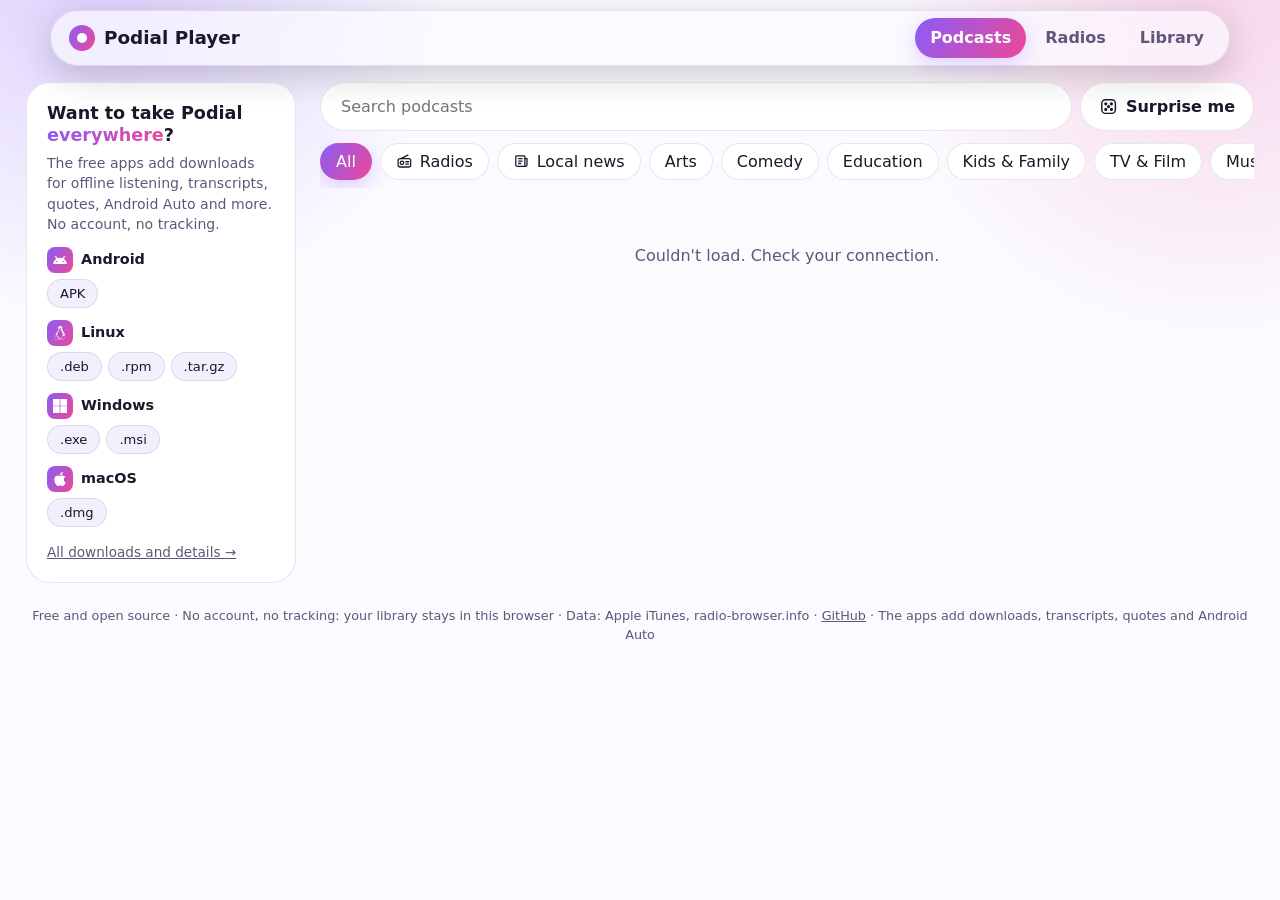
==== docs/app/index.html @ 869b9f43 "Nouvelle icône Podial (Android adaptative, Linux, Windows/macOS, site, F-Droid) Co-Authored-By: Clau" ====
<!doctype html>
<html lang="en">
<head>
<meta charset="utf-8">
<meta name="viewport" content="width=device-width, initial-scale=1">
<title>Podial Player Web</title>
<meta name="description" content="Podcasts and live radio in your browser. No account, no tracking: everything stays in your browser.">
<meta name="theme-color" content="#0b0914">
<link rel="icon" type="image/png" href="favicon.png">
<link rel="apple-touch-icon" href="apple-touch-icon.png">
<style>
:root {
  --bg: #0b0914; --bg2: #120f1f; --card: #191631; --card2: #221e3d; --text: #f4f2fb; --muted: #a9a4c4;
  --violet: #8b5cf6; --pink: #ec4899; --cyan: #22d3ee; --line: rgba(255,255,255,.1); --glow: rgba(139,92,246,.4);
  --grad: linear-gradient(120deg, var(--violet), var(--pink)); --ease: cubic-bezier(.2,.7,.2,1);
  color-scheme: dark;
}
@media (prefers-color-scheme: light) {
  :root { --bg: #fbfaff; --bg2: #f3f0fd; --card: #fff; --card2: #f3f0fd; --text: #1b1829; --muted: #5d5877; --line: rgba(20,10,60,.1); --glow: rgba(139,92,246,.25); color-scheme: light; }
}
* { box-sizing: border-box; }
body { margin: 0; background: var(--bg); color: var(--text); line-height: 1.45; padding-bottom: 110px; -webkit-font-smoothing: antialiased;
  font-family: system-ui, -apple-system, "Segoe UI", Roboto, Ubuntu, sans-serif; }
body::before { content: ""; position: fixed; inset: 0; z-index: -1; pointer-events: none;
  background: radial-gradient(520px circle at 8% -5%, rgba(139,92,246,.28), transparent 70%), radial-gradient(480px circle at 95% 0%, rgba(236,72,153,.2), transparent 70%); }
.i { width: 1.2em; height: 1.2em; flex: none; display: inline-block; vertical-align: -.2em; }
.cc { display: inline-grid; place-items: center; min-width: 28px; height: 19px; padding: 0 6px; border-radius: 6px; background: var(--grad); color: #fff; font-size: .66rem; font-weight: 800; letter-spacing: .04em; vertical-align: middle; margin-right: 6px; }
:focus-visible { outline: 2px solid var(--cyan); outline-offset: 2px; }
button, input, select { font: inherit; color: inherit; }
header { position: sticky; top: 10px; z-index: 10; margin: 10px auto 0; width: calc(100% - 24px); max-width: 1180px; border: 1px solid var(--line); border-radius: 99px;
  background: color-mix(in srgb, var(--bg) 66%, transparent); backdrop-filter: blur(16px) saturate(1.4); -webkit-backdrop-filter: blur(16px) saturate(1.4); box-shadow: 0 10px 36px rgba(0,0,0,.18); }
.bar { padding: 0 10px 0 18px; display: flex; align-items: center; gap: 14px; height: 54px; }
.logo { font-weight: 900; font-size: 1.15rem; text-decoration: none; display: flex; align-items: center; gap: 9px; color: inherit; }
.logo i { width: 26px; height: 26px; border-radius: 50%; background: var(--grad); display: inline-block; position: relative; animation: spin 9s linear infinite; }
@keyframes spin { to { transform: rotate(360deg); } }
@keyframes rise { from { opacity: 0; transform: translateY(14px); } }
.logo i::after { content: ""; position: absolute; inset: 8px; border-radius: 50%; background: var(--bg); }
.tabs { display: flex; gap: 4px; margin-left: auto; }
.tabs button { background: none; border: 0; padding: 8px 15px; border-radius: 99px; cursor: pointer; color: var(--muted); font-weight: 600; transition: background .2s, color .2s, box-shadow .2s; }
.tabs button:hover { color: var(--text); background: var(--card2); }
.tabs button[aria-selected="true"] { background: var(--grad); color: #fff; box-shadow: 0 6px 20px var(--glow); }
.layout { max-width: 1260px; margin: 0 auto; padding: 0 16px; display: grid; grid-template-columns: 270px minmax(0, 1fr); gap: 24px; align-items: start; }
main { min-width: 0; padding: 16px 0; }
aside { position: sticky; top: 84px; margin-top: 16px; background: var(--card); border: 1px solid var(--line); border-radius: 24px; padding: 20px; max-height: calc(100vh - 170px); overflow-y: auto; }
aside h3 { margin: 0 0 6px; font-size: 1.1rem; font-weight: 900; line-height: 1.25; }
aside h3 em { font-style: normal; background: var(--grad); -webkit-background-clip: text; background-clip: text; color: transparent; }
aside p { margin: 0 0 12px; color: var(--muted); font-size: .88rem; }
aside .plat { display: block; margin-top: 12px; }
aside .plat > b { display: flex; align-items: center; gap: 8px; font-size: .9rem; margin-bottom: 6px; }
aside .plat > b i { font-style: normal; width: 26px; height: 26px; border-radius: 8px; background: var(--grad); color: #fff; display: grid; place-items: center; }
aside .plat > b i .i { width: 14px; height: 14px; }
aside .dl { display: flex; gap: 6px; flex-wrap: wrap; }
aside .dl a { border: 1px solid var(--line); border-radius: 99px; padding: 4px 12px; font-size: .82rem; text-decoration: none; color: inherit; background: var(--card2); }
aside .dl a:hover { border-color: var(--violet); }
aside .all { display: block; margin-top: 16px; font-size: .85rem; color: var(--muted); }
#sideclose { display: none; float: right; }
#menubtn { white-space: nowrap; }
#menubtn { display: none; background: var(--card2); border: 1px solid var(--line); border-radius: 99px; padding: 6px 12px; cursor: pointer; font-weight: 600; font-size: .85rem; align-items: center; gap: 6px; }
@media (max-width: 900px) {
  .layout { display: block; }
  #menubtn { display: inline-flex; margin-left: auto; }
  #sideclose { display: inline-block; }
  .tabs { margin-left: 0; }
  aside { position: fixed; z-index: 40; left: 0; top: 0; bottom: 0; width: min(320px, 88vw); max-height: none; margin: 0; border-radius: 0 18px 18px 0; transform: translateX(-105%); transition: transform .2s; }
  body.menu aside { transform: none; box-shadow: 0 0 0 100vmax rgba(0,0,0,.5); }
}
.tools { display: flex; gap: 8px; flex-wrap: wrap; margin-bottom: 12px; }
.tools input[type=search] { flex: 1; min-width: 200px; padding: 12px 20px; border-radius: 99px; border: 1px solid var(--line); background: var(--card); transition: border-color .2s, box-shadow .2s; }
.tools input[type=search]:focus { outline: 0; border-color: var(--violet); box-shadow: 0 0 0 4px rgba(139,92,246,.2); }
.tools select { padding: 10px 14px; border-radius: 99px; border: 1px solid var(--line); background: var(--card); max-width: 220px; }
.chips { display: flex; gap: 8px; overflow-x: auto; padding-bottom: 8px; margin-bottom: 8px; }
.chip { flex: none; border: 1px solid var(--line); background: var(--card); border-radius: 99px; padding: 6px 15px; cursor: pointer; display: inline-flex; align-items: center; gap: 7px; transition: transform .2s var(--ease), border-color .2s, box-shadow .2s; }
.chip:hover { transform: translateY(-2px); border-color: rgba(139,92,246,.6); }
.chip .i { width: 1.05em; height: 1.05em; }
.chip[aria-pressed="true"] { background: var(--grad); border-color: transparent; color: #fff; box-shadow: 0 6px 18px var(--glow); }
h2 { margin: 18px 0 10px; font-size: 1.3rem; font-weight: 800; }
.grid { display: grid; grid-template-columns: repeat(auto-fill, minmax(150px, 1fr)); gap: 16px; }
.grid .card { animation: rise .5s var(--ease) both; }
.card { background: none; border: 0; padding: 0; text-align: left; cursor: pointer; border-radius: 18px; color: inherit; }
.card .cover { transition: transform .35s var(--ease), box-shadow .35s; box-shadow: 0 8px 22px rgba(0,0,0,.22); }
.card:hover .cover, .card:focus-visible .cover { transform: translateY(-5px) scale(1.02); box-shadow: 0 18px 40px rgba(0,0,0,.35), 0 0 0 2px var(--violet), 0 0 40px var(--glow); }
.cover { position: relative; aspect-ratio: 1; border-radius: 18px; overflow: hidden; display: grid; place-items: center;
  font-size: 2.4rem; font-weight: 900; color: #fff; }
.cover img { position: absolute; inset: 0; width: 100%; height: 100%; object-fit: cover; }
.cover.logo-box { background: #fff; }
.cover.logo-box img { object-fit: contain; padding: 12%; }
.card .n { margin-top: 6px; font-weight: 700; font-size: .92rem; display: -webkit-box; -webkit-line-clamp: 2; -webkit-box-orient: vertical; overflow: hidden; }
.card .a { color: var(--muted); font-size: .8rem; white-space: nowrap; overflow: hidden; text-overflow: ellipsis; }
.rank { position: absolute; left: 6px; top: 6px; background: var(--grad); border-radius: 99px; padding: 0 9px; font-size: .85rem; font-weight: 800; }
.live { position: absolute; right: 6px; top: 6px; background: #e5484d; border-radius: 99px; padding: 0 8px; font-size: .65rem; font-weight: 800; letter-spacing: .04em; }
.msg { text-align: center; color: var(--muted); padding: 48px 16px; }
.head { display: flex; gap: 18px; align-items: flex-start; margin-bottom: 14px; }
.head .cover { width: 130px; flex: none; }
.head h1 { margin: 0 0 4px; font-size: 1.5rem; font-weight: 900; }
.head p { margin: 0 0 10px; color: var(--muted); }
.btn { border: 1px solid var(--line); background: var(--card); border-radius: 99px; padding: 9px 18px; cursor: pointer; font-weight: 600; display: inline-flex; align-items: center; gap: 8px; transition: transform .2s var(--ease), box-shadow .2s; }
.btn:hover { transform: translateY(-2px); }
.btn.primary { background: var(--grad); border: 0; color: #fff; box-shadow: 0 8px 24px var(--glow); }
.back { margin-bottom: 8px; }
.ep { display: flex; gap: 12px; align-items: center; padding: 10px 6px; border-bottom: 1px solid var(--line); }
.ep .t { flex: 1; min-width: 0; }
.ep .t b { display: block; }
.ep .t small { color: var(--muted); }
.ep .go { flex: none; width: 40px; height: 40px; border-radius: 50%; border: 0; background: var(--grad); color: #fff; cursor: pointer; display: grid; place-items: center; transition: transform .2s var(--ease), box-shadow .2s; }
.ep .go:hover { transform: scale(1.1); box-shadow: 0 6px 18px var(--glow); }
.ep .go .i { width: 17px; height: 17px; }
.ep.done .t { opacity: .55; }
#player { position: fixed; left: 12px; right: 12px; bottom: 12px; z-index: 20; max-width: 1100px; margin: 0 auto; background: color-mix(in srgb, var(--bg2) 78%, transparent); border: 1px solid var(--line); border-radius: 22px;
  backdrop-filter: blur(18px) saturate(1.4); -webkit-backdrop-filter: blur(18px) saturate(1.4); box-shadow: 0 20px 60px rgba(0,0,0,.4), 0 0 60px var(--glow); padding: 10px 16px 10px; animation: rise .4s var(--ease); }
#player[hidden] { display: none; }
.pl { max-width: 1100px; margin: 0 auto; display: flex; align-items: center; gap: 12px; }
.pl .cover { width: 46px; flex: none; border-radius: 12px; font-size: 1.2rem; }
.pl .info { flex: 1; min-width: 0; }
.pl .info b { display: block; white-space: nowrap; overflow: hidden; text-overflow: ellipsis; }
.pl .info small { color: var(--muted); }
.pl button { background: none; border: 0; cursor: pointer; font-size: .85rem; font-weight: 700; padding: 8px; border-radius: 50%; min-width: 38px; display: inline-flex; align-items: center; justify-content: center; gap: 2px; transition: background .2s, transform .2s var(--ease); }
.pl button:hover { background: var(--card2); }
.pl button .i { width: 18px; height: 18px; }
.pl #pp { background: var(--grad); color: #fff; width: 46px; height: 46px; box-shadow: 0 8px 22px var(--glow); }
.pl #pp:hover { transform: scale(1.08); }
.pl #pp .i { width: 20px; height: 20px; }
.seek { max-width: 1100px; margin: 6px auto 0; display: flex; gap: 10px; align-items: center; font-size: .75rem; color: var(--muted); }
.seek input { flex: 1; accent-color: var(--violet); }
#toast { position: fixed; left: 50%; bottom: 130px; transform: translateX(-50%); background: var(--card2); border: 1px solid var(--line);
  padding: 10px 18px; border-radius: 14px; box-shadow: 0 14px 40px rgba(0,0,0,.35); z-index: 30; max-width: 90vw; }
#toast[hidden] { display: none; }
@media (prefers-reduced-motion: reduce) { *, *::before, *::after { animation-duration: .001ms !important; animation-iteration-count: 1 !important; transition-duration: .001ms !important; } }
@media (max-width: 560px) { #menubtn .lbl { display: none; } .logo span { display: none; } .tabs button { padding: 8px 11px; } .head .cover { width: 100px; } }
footer { text-align: center; color: var(--muted); font-size: .8rem; padding: 24px 16px; }
footer a { color: inherit; }
</style>
</head>
<body>
<svg width="0" height="0" style="position:absolute" aria-hidden="true"><defs><symbol id="i-mic" viewBox="0 0 24 24" fill="none" stroke="currentColor" stroke-width="1.8" stroke-linecap="round" stroke-linejoin="round"><rect x="9" y="3" width="6" height="11" rx="3"/><path d="M5 11a7 7 0 0 0 14 0M12 18v3M9 21h6"/></symbol><symbol id="i-radio" viewBox="0 0 24 24" fill="none" stroke="currentColor" stroke-width="1.8" stroke-linecap="round" stroke-linejoin="round"><rect x="3" y="8" width="18" height="12" rx="3"/><path d="M7 8l10-5"/><circle cx="8.5" cy="14" r="2.5"/><path d="M14 12.5h4M14 16h4"/></symbol><symbol id="i-tag" viewBox="0 0 24 24" fill="none" stroke="currentColor" stroke-width="1.8" stroke-linecap="round" stroke-linejoin="round"><path d="M3 4a1 1 0 0 1 1-1h7.2a1 1 0 0 1 .7.3l8.8 8.8a1 1 0 0 1 0 1.4l-6.6 6.6a1 1 0 0 1-1.4 0L3.3 11.9a1 1 0 0 1-.3-.7z"/><circle cx="7.5" cy="7.5" r="1.3"/></symbol><symbol id="i-download" viewBox="0 0 24 24" fill="none" stroke="currentColor" stroke-width="1.8" stroke-linecap="round" stroke-linejoin="round"><path d="M12 3v12M7 10.5l5 5 5-5M4 20h16"/></symbol><symbol id="i-sliders" viewBox="0 0 24 24" fill="none" stroke="currentColor" stroke-width="1.8" stroke-linecap="round" stroke-linejoin="round"><path d="M4 6h8M18 6h2M4 12h2M12 12h8M4 18h10M20 18h0"/><circle cx="15" cy="6" r="2.2"/><circle cx="9" cy="12" r="2.2"/><circle cx="17" cy="18" r="2.2"/></symbol><symbol id="i-moon" viewBox="0 0 24 24" fill="none" stroke="currentColor" stroke-width="1.8" stroke-linecap="round" stroke-linejoin="round"><path d="M20 14.5A8.5 8.5 0 1 1 9.5 4 6.5 6.5 0 0 0 20 14.5z"/></symbol><symbol id="i-sun" viewBox="0 0 24 24" fill="none" stroke="currentColor" stroke-width="1.8" stroke-linecap="round" stroke-linejoin="round"><circle cx="12" cy="12" r="4"/><path d="M12 2v2M12 20v2M4.9 4.9l1.4 1.4M17.7 17.7l1.4 1.4M2 12h2M20 12h2M4.9 19.1l1.4-1.4M17.7 6.3l1.4-1.4"/></symbol><symbol id="i-lock" viewBox="0 0 24 24" fill="none" stroke="currentColor" stroke-width="1.8" stroke-linecap="round" stroke-linejoin="round"><rect x="4" y="10" width="16" height="11" rx="2.5"/><path d="M8 10V7a4 4 0 0 1 8 0v3"/><circle cx="12" cy="15.5" r="1.3"/></symbol><symbol id="i-globe" viewBox="0 0 24 24" fill="none" stroke="currentColor" stroke-width="1.8" stroke-linecap="round" stroke-linejoin="round"><circle cx="12" cy="12" r="9"/><path d="M3 12h18M12 3c3.2 3 3.2 15 0 18M12 3c-3.2 3-3.2 15 0 18"/></symbol><symbol id="i-sparkles" viewBox="0 0 24 24" fill="none" stroke="currentColor" stroke-width="1.8" stroke-linecap="round" stroke-linejoin="round"><path d="M11 3l1.9 5.6L18.5 10.5 12.9 12.4 11 18l-1.9-5.6L3.5 10.5 9.1 8.6z"/><path d="M19 15l.7 2.1 2.1.7-2.1.7-.7 2.1-.7-2.1-2.1-.7 2.1-.7z"/></symbol><symbol id="i-car" viewBox="0 0 24 24" fill="none" stroke="currentColor" stroke-width="1.8" stroke-linecap="round" stroke-linejoin="round"><path d="M5 16l1.6-5.6A2 2 0 0 1 8.5 9h7a2 2 0 0 1 1.9 1.4L19 16"/><rect x="3" y="16" width="18" height="4.5" rx="1.8"/><circle cx="7.5" cy="18.3" r=".7"/><circle cx="16.5" cy="18.3" r=".7"/></symbol><symbol id="i-map" viewBox="0 0 24 24" fill="none" stroke="currentColor" stroke-width="1.8" stroke-linecap="round" stroke-linejoin="round"><path d="M9 4L3 6.2v14L9 18l6 2.2 6-2.2V4l-6 2.2z"/><path d="M9 4v14M15 6.2v14"/></symbol><symbol id="i-quote" viewBox="0 0 24 24" fill="none" stroke="currentColor" stroke-width="1.8" stroke-linecap="round" stroke-linejoin="round"><path d="M4 5h16a1 1 0 0 1 1 1v10a1 1 0 0 1-1 1H9l-5 4V6a1 1 0 0 1 1-1z"/><path d="M8 10h8M8 13h5"/></symbol><symbol id="i-phone" viewBox="0 0 24 24" fill="none" stroke="currentColor" stroke-width="1.8" stroke-linecap="round" stroke-linejoin="round"><rect x="6.5" y="2" width="11" height="20" rx="3"/><path d="M10.5 18.5h3"/></symbol><symbol id="i-bell" viewBox="0 0 24 24" fill="none" stroke="currentColor" stroke-width="1.8" stroke-linecap="round" stroke-linejoin="round"><path d="M6 16v-5a6 6 0 0 1 12 0v5l2 2H4z"/><path d="M10 21a2 2 0 0 0 4 0"/></symbol><symbol id="i-play" viewBox="0 0 24 24" fill="none" stroke="currentColor" stroke-width="1.8" stroke-linecap="round" stroke-linejoin="round"><path d="M7 4.6v14.8a1 1 0 0 0 1.5.9l12-7.4a1 1 0 0 0 0-1.8L8.5 3.7A1 1 0 0 0 7 4.6z"/></symbol><symbol id="i-coffee" viewBox="0 0 24 24" fill="none" stroke="currentColor" stroke-width="1.8" stroke-linecap="round" stroke-linejoin="round"><path d="M4 9h12v5.5A5.5 5.5 0 0 1 10.5 20h-1A5.5 5.5 0 0 1 4 14.5z"/><path d="M16 11h1.8a2.6 2.6 0 0 1 0 5.2H16M8 3v3M12 3v3"/></symbol><symbol id="i-record" viewBox="0 0 24 24" fill="none" stroke="currentColor" stroke-width="1.8" stroke-linecap="round" stroke-linejoin="round"><circle cx="12" cy="12" r="8.5"/><circle cx="12" cy="12" r="3.2" fill="currentColor"/></symbol><symbol id="i-search" viewBox="0 0 24 24" fill="none" stroke="currentColor" stroke-width="1.8" stroke-linecap="round" stroke-linejoin="round"><circle cx="11" cy="11" r="6.5"/><path d="M20 20l-4.2-4.2"/></symbol><symbol id="i-languages" viewBox="0 0 24 24" fill="none" stroke="currentColor" stroke-width="1.8" stroke-linecap="round" stroke-linejoin="round"><path d="M3.5 6h10M8.5 4v2M5.5 6c.6 3.2 2.8 5.8 6 7.5M12 6c-.7 3.4-3.4 6.4-7.6 8M14 20l4-10 4 10M15.4 16.6h5.2"/></symbol><symbol id="i-sync" viewBox="0 0 24 24" fill="none" stroke="currentColor" stroke-width="1.8" stroke-linecap="round" stroke-linejoin="round"><path d="M20 11a8 8 0 0 0-14.2-4M4 4v4h4M4 13a8 8 0 0 0 14.2 4M20 20v-4h-4"/></symbol><symbol id="i-calendar" viewBox="0 0 24 24" fill="none" stroke="currentColor" stroke-width="1.8" stroke-linecap="round" stroke-linejoin="round"><rect x="3" y="5" width="18" height="16" rx="3"/><path d="M3 10.5h18M8 3v4M16 3v4"/></symbol><symbol id="i-headphones" viewBox="0 0 24 24" fill="none" stroke="currentColor" stroke-width="1.8" stroke-linecap="round" stroke-linejoin="round"><path d="M4 15v-3a8 8 0 0 1 16 0v3"/><rect x="3" y="14" width="4.5" height="7" rx="2"/><rect x="16.5" y="14" width="4.5" height="7" rx="2"/></symbol><symbol id="i-arrow" viewBox="0 0 24 24" fill="none" stroke="currentColor" stroke-width="1.8" stroke-linecap="round" stroke-linejoin="round"><path d="M5 12h14M13 6l6 6-6 6"/></symbol><symbol id="i-check" viewBox="0 0 24 24" fill="none" stroke="currentColor" stroke-width="1.8" stroke-linecap="round" stroke-linejoin="round"><path d="M5 12.5l4.5 4.5L19 7.5"/></symbol><symbol id="i-newspaper" viewBox="0 0 24 24" fill="none" stroke="currentColor" stroke-width="1.8" stroke-linecap="round" stroke-linejoin="round"><path d="M5 4h11a1 1 0 0 1 1 1v14H6a2 2 0 0 1-2-2V5a1 1 0 0 1 1-1z"/><path d="M17 8h3v9a2 2 0 0 1-2 2M8 8h5M8 11.5h5M8 15h3"/></symbol><symbol id="i-antenna" viewBox="0 0 24 24" fill="none" stroke="currentColor" stroke-width="1.8" stroke-linecap="round" stroke-linejoin="round"><circle cx="12" cy="11" r="1.8"/><path d="M12 13v8M8.5 21h7M8 7a5.5 5.5 0 0 0 0 8M16 7a5.5 5.5 0 0 1 0 8M5.2 4.4a9.4 9.4 0 0 0 0 13.2M18.8 4.4a9.4 9.4 0 0 1 0 13.2"/></symbol><symbol id="i-link" viewBox="0 0 24 24" fill="none" stroke="currentColor" stroke-width="1.8" stroke-linecap="round" stroke-linejoin="round"><path d="M10 14a4 4 0 0 0 5.7 0l3-3a4 4 0 0 0-5.7-5.7l-1 1M14 10a4 4 0 0 0-5.7 0l-3 3a4 4 0 0 0 5.7 5.7l1-1"/></symbol><symbol id="i-dice" viewBox="0 0 24 24" fill="none" stroke="currentColor" stroke-width="1.8" stroke-linecap="round" stroke-linejoin="round"><rect x="3.5" y="3.5" width="17" height="17" rx="4.5"/><circle cx="8.5" cy="8.5" r="1.1" fill="currentColor"/><circle cx="15.5" cy="8.5" r="1.1" fill="currentColor"/><circle cx="12" cy="12" r="1.1" fill="currentColor"/><circle cx="8.5" cy="15.5" r="1.1" fill="currentColor"/><circle cx="15.5" cy="15.5" r="1.1" fill="currentColor"/></symbol><symbol id="i-pause" viewBox="0 0 24 24" fill="none" stroke="currentColor" stroke-width="1.8" stroke-linecap="round" stroke-linejoin="round"><rect x="6" y="4.5" width="4" height="15" rx="1.3" fill="currentColor"/><rect x="14" y="4.5" width="4" height="15" rx="1.3" fill="currentColor"/></symbol><symbol id="i-playf" viewBox="0 0 24 24" fill="none" stroke="currentColor" stroke-width="1.8" stroke-linecap="round" stroke-linejoin="round"><path fill="currentColor" d="M7 4.6v14.8a1 1 0 0 0 1.5.9l12-7.4a1 1 0 0 0 0-1.8L8.5 3.7A1 1 0 0 0 7 4.6z"/></symbol><symbol id="i-arrowleft" viewBox="0 0 24 24" fill="none" stroke="currentColor" stroke-width="1.8" stroke-linecap="round" stroke-linejoin="round"><path d="M19 12H5M11 6l-6 6 6 6"/></symbol><symbol id="i-star" viewBox="0 0 24 24" fill="none" stroke="currentColor" stroke-width="1.8" stroke-linecap="round" stroke-linejoin="round"><path d="M12 3.5l2.6 5.4 5.9.8-4.3 4.1 1 5.9L12 16.9 6.8 19.7l1-5.9L3.5 9.7l5.9-.8z"/></symbol><symbol id="i-starfill" viewBox="0 0 24 24" fill="none" stroke="currentColor" stroke-width="1.8" stroke-linecap="round" stroke-linejoin="round"><path fill="currentColor" d="M12 3.5l2.6 5.4 5.9.8-4.3 4.1 1 5.9L12 16.9 6.8 19.7l1-5.9L3.5 9.7l5.9-.8z"/></symbol><symbol id="i-undo" viewBox="0 0 24 24" fill="none" stroke="currentColor" stroke-width="1.8" stroke-linecap="round" stroke-linejoin="round"><path d="M4 4v5h5"/><path d="M4.6 9.2A8 8 0 1 1 4 14"/></symbol><symbol id="i-redo" viewBox="0 0 24 24" fill="none" stroke="currentColor" stroke-width="1.8" stroke-linecap="round" stroke-linejoin="round"><path d="M20 4v5h-5"/><path d="M19.4 9.2A8 8 0 1 0 20 14"/></symbol><symbol id="i-ext" viewBox="0 0 24 24" fill="none" stroke="currentColor" stroke-width="1.8" stroke-linecap="round" stroke-linejoin="round"><path d="M7 17L17 7M8.5 7H17v8.5"/></symbol><symbol id="i-github" viewBox="0 0 24 24"><path fill="currentColor" stroke="none" d="M12 .3a12 12 0 0 0-3.8 23.4c.6.1.8-.3.8-.6v-2c-3.3.7-4-1.6-4-1.6-.6-1.4-1.4-1.8-1.4-1.8-1-.7.1-.7.1-.7 1.2.1 1.8 1.2 1.8 1.2 1 1.8 2.8 1.3 3.5 1 .1-.8.4-1.3.7-1.6-2.7-.3-5.5-1.3-5.5-5.9 0-1.3.5-2.4 1.2-3.2-.1-.3-.5-1.5.1-3.2 0 0 1-.3 3.3 1.2a11.5 11.5 0 0 1 6 0C17.3 4.7 18.3 5 18.3 5c.7 1.7.3 2.9.1 3.2.8.8 1.2 1.9 1.2 3.2 0 4.6-2.8 5.6-5.5 5.9.4.4.8 1.1.8 2.2v3.3c0 .3.2.7.8.6A12 12 0 0 0 12 .3"/></symbol><symbol id="i-linux" viewBox="0 0 24 24"><path fill="currentColor" d="M12.504 0c-.155 0-.315.008-.48.021-4.226.333-3.105 4.807-3.17 6.298-.076 1.092-.3 1.953-1.05 3.02-.885 1.051-2.127 2.75-2.716 4.521-.278.832-.41 1.684-.287 2.489a.424.424 0 00-.11.135c-.26.268-.45.6-.663.839-.199.199-.485.267-.797.4-.313.136-.658.269-.864.68-.09.189-.136.394-.132.602 0 .199.027.4.055.536.058.399.116.728.04.97-.249.68-.28 1.145-.106 1.484.174.334.535.47.94.601.81.2 1.91.135 2.774.6.926.466 1.866.67 2.616.47.526-.116.97-.464 1.208-.946.587-.003 1.23-.269 2.26-.334.699-.058 1.574.267 2.577.2.025.134.063.198.114.333l.003.003c.391.778 1.113 1.132 1.884 1.071.771-.06 1.592-.536 2.257-1.306.631-.765 1.683-1.084 2.378-1.503.348-.199.629-.469.649-.853.023-.4-.2-.811-.714-1.376v-.097l-.003-.003c-.17-.2-.25-.535-.338-.926-.085-.401-.182-.786-.492-1.046h-.003c-.059-.054-.123-.067-.188-.135a.357.357 0 00-.19-.064c.431-1.278.264-2.55-.173-3.694-.533-1.41-1.465-2.638-2.175-3.483-.796-1.005-1.576-1.957-1.56-3.368.026-2.152.236-6.133-3.544-6.139zm.529 3.405h.013c.213 0 .396.062.584.198.19.135.33.332.438.533.105.259.158.459.166.724 0-.02.006-.04.006-.06v.105a.086.086 0 01-.004-.021l-.004-.024a1.807 1.807 0 01-.15.706.953.953 0 01-.213.335.71.71 0 00-.088-.042c-.104-.045-.198-.064-.284-.133a1.312 1.312 0 00-.22-.066c.05-.06.146-.133.183-.198.053-.128.082-.264.088-.402v-.02a1.21 1.21 0 00-.061-.4c-.045-.134-.101-.2-.183-.333-.084-.066-.167-.132-.267-.132h-.016c-.093 0-.176.03-.262.132a.8.8 0 00-.205.334 1.18 1.18 0 00-.09.4v.019c.002.089.008.179.02.267-.193-.067-.438-.135-.607-.202a1.635 1.635 0 01-.018-.2v-.02a1.772 1.772 0 01.15-.768c.082-.22.232-.406.43-.533a.985.985 0 01.594-.2zm-2.962.059h.036c.142 0 .27.048.399.135.146.129.264.288.344.465.09.199.14.4.153.667v.004c.007.134.006.2-.002.266v.08c-.03.007-.056.018-.083.024-.152.055-.274.135-.393.2.012-.09.013-.18.003-.267v-.015c-.012-.133-.04-.2-.082-.333a.613.613 0 00-.166-.267.248.248 0 00-.183-.064h-.021c-.071.006-.13.04-.186.132a.552.552 0 00-.12.27.944.944 0 00-.023.33v.015c.012.135.037.2.08.334.046.134.098.2.166.268.01.009.02.018.034.024-.07.057-.117.07-.176.136a.304.304 0 01-.131.068 2.62 2.62 0 01-.275-.402 1.772 1.772 0 01-.155-.667 1.759 1.759 0 01.08-.668 1.43 1.43 0 01.283-.535c.128-.133.26-.2.418-.2zm1.37 1.706c.332 0 .733.065 1.216.399.293.2.523.269 1.052.468h.003c.255.136.405.266.478.399v-.131a.571.571 0 01.016.47c-.123.31-.516.643-1.063.842v.002c-.268.135-.501.333-.775.465-.276.135-.588.292-1.012.267a1.139 1.139 0 01-.448-.067 3.566 3.566 0 01-.322-.198c-.195-.135-.363-.332-.612-.465v-.005h-.005c-.4-.246-.616-.512-.686-.71-.07-.268-.005-.47.193-.6.224-.135.38-.271.483-.336.104-.074.143-.102.176-.131h.002v-.003c.169-.202.436-.47.839-.601.139-.036.294-.065.466-.065zm2.8 2.142c.358 1.417 1.196 3.475 1.735 4.473.286.534.855 1.659 1.102 3.024.156-.005.33.018.513.064.646-1.671-.546-3.467-1.089-3.966-.22-.2-.232-.335-.123-.335.59.534 1.365 1.572 1.646 2.757.13.535.16 1.104.021 1.67.067.028.135.06.205.067 1.032.534 1.413.938 1.23 1.537v-.043c-.06-.003-.12 0-.18 0h-.016c.151-.467-.182-.825-1.065-1.224-.915-.4-1.646-.336-1.77.465-.008.043-.013.066-.018.135-.068.023-.139.053-.209.064-.43.268-.662.669-.793 1.187-.13.533-.17 1.156-.205 1.869v.003c-.02.334-.17.838-.319 1.35-1.5 1.072-3.58 1.538-5.348.334a2.645 2.645 0 00-.402-.533 1.45 1.45 0 00-.275-.333c.182 0 .338-.03.465-.067a.615.615 0 00.314-.334c.108-.267 0-.697-.345-1.163-.345-.467-.931-.995-1.788-1.521-.63-.4-.986-.87-1.15-1.396-.165-.534-.143-1.085-.015-1.645.245-1.07.873-2.11 1.274-2.763.107-.065.037.135-.408.974-.396.751-1.14 2.497-.122 3.854a8.123 8.123 0 01.647-2.876c.564-1.278 1.743-3.504 1.836-5.268.048.036.217.135.289.202.218.133.38.333.59.465.21.201.477.335.876.335.039.003.075.006.11.006.412 0 .73-.134.997-.268.29-.134.52-.334.74-.4h.005c.467-.135.835-.402 1.044-.7zm2.185 8.958c.037.6.343 1.245.882 1.377.588.134 1.434-.333 1.791-.765l.211-.01c.315-.007.577.01.847.268l.003.003c.208.199.305.53.391.876.085.4.154.78.409 1.066.486.527.645.906.636 1.14l.003-.007v.018l-.003-.012c-.015.262-.185.396-.498.595-.63.401-1.746.712-2.457 1.57-.618.737-1.37 1.14-2.036 1.191-.664.053-1.237-.2-1.574-.898l-.005-.003c-.21-.4-.12-1.025.056-1.69.176-.668.428-1.344.463-1.897.037-.714.076-1.335.195-1.814.12-.465.308-.797.641-.984l.045-.022zm-10.814.049h.01c.053 0 .105.005.157.014.376.055.706.333 1.023.752l.91 1.664.003.003c.243.533.754 1.064 1.189 1.637.434.598.77 1.131.729 1.57v.006c-.057.744-.48 1.148-1.125 1.294-.645.135-1.52.002-2.395-.464-.968-.536-2.118-.469-2.857-.602-.369-.066-.61-.2-.723-.4-.11-.2-.113-.602.123-1.23v-.004l.002-.003c.117-.334.03-.752-.027-1.118-.055-.401-.083-.71.043-.94.16-.334.396-.4.69-.533.294-.135.64-.202.915-.47h.002v-.002c.256-.268.445-.601.668-.838.19-.201.38-.336.663-.336zm7.159-9.074c-.435.201-.945.535-1.488.535-.542 0-.97-.267-1.28-.466-.154-.134-.28-.268-.373-.335-.164-.134-.144-.333-.074-.333.109.016.129.134.199.2.096.066.215.2.36.333.292.2.68.467 1.167.467.485 0 1.053-.267 1.398-.466.195-.135.445-.334.648-.467.156-.136.149-.267.279-.267.128.016.034.134-.147.332a8.097 8.097 0 01-.69.468zm-1.082-1.583V5.64c-.006-.02.013-.042.029-.05.074-.043.18-.027.26.004.063 0 .16.067.15.135-.006.049-.085.066-.135.066-.055 0-.092-.043-.141-.068-.052-.018-.146-.008-.163-.065zm-.551 0c-.02.058-.113.049-.166.066-.047.025-.086.068-.14.068-.05 0-.13-.02-.136-.068-.01-.066.088-.133.15-.133.08-.031.184-.047.259-.005.019.009.036.03.03.05v.02h.003z"/></symbol><symbol id="i-windows" viewBox="0 0 24 24"><path fill="currentColor" d="M0,0H11.377V11.372H0ZM12.623,0H24V11.372H12.623ZM0,12.623H11.377V24H0Zm12.623,0H24V24H12.623"/></symbol><symbol id="i-apple" viewBox="0 0 24 24"><path fill="currentColor" d="M12.152 6.896c-.948 0-2.415-1.078-3.96-1.04-2.04.027-3.91 1.183-4.961 3.014-2.117 3.675-.546 9.103 1.519 12.09 1.013 1.454 2.208 3.09 3.792 3.039 1.52-.065 2.09-.987 3.935-.987 1.831 0 2.35.987 3.96.948 1.637-.026 2.676-1.48 3.676-2.948 1.156-1.688 1.636-3.325 1.662-3.415-.039-.013-3.182-1.221-3.22-4.857-.026-3.04 2.48-4.494 2.597-4.559-1.429-2.09-3.623-2.324-4.39-2.376-2-.156-3.675 1.09-4.61 1.09zM15.53 3.83c.843-1.012 1.4-2.427 1.245-3.83-1.207.052-2.662.805-3.532 1.818-.78.896-1.454 2.338-1.273 3.714 1.338.104 2.715-.688 3.559-1.701"/></symbol><symbol id="i-android" viewBox="0 0 24 24"><path fill="currentColor" d="M18.4395 5.5586c-.675 1.1664-1.352 2.3318-2.0274 3.498-.0366-.0155-.0742-.0286-.1113-.043-1.8249-.6957-3.484-.8-4.42-.787-1.8551.0185-3.3544.4643-4.2597.8203-.084-.1494-1.7526-3.021-2.0215-3.4864a1.1451 1.1451 0 0 0-.1406-.1914c-.3312-.364-.9054-.4859-1.379-.203-.475.282-.7136.9361-.3886 1.5019 1.9466 3.3696-.0966-.2158 1.9473 3.3593.0172.031-.4946.2642-1.3926 1.0177C2.8987 12.176.452 14.772 0 18.9902h24c-.119-1.1108-.3686-2.099-.7461-3.0683-.7438-1.9118-1.8435-3.2928-2.7402-4.1836a12.1048 12.1048 0 0 0-2.1309-1.6875c.6594-1.122 1.312-2.2559 1.9649-3.3848.2077-.3615.1886-.7956-.0079-1.1191a1.1001 1.1001 0 0 0-.8515-.5332c-.5225-.0536-.9392.3128-1.0488.5449zm-.0391 8.461c.3944.5926.324 1.3306-.1563 1.6503-.4799.3197-1.188.0985-1.582-.4941-.3944-.5927-.324-1.3307.1563-1.6504.4727-.315 1.1812-.1086 1.582.4941zM7.207 13.5273c.4803.3197.5506 1.0577.1563 1.6504-.394.5926-1.1038.8138-1.584.4941-.48-.3197-.5503-1.0577-.1563-1.6504.4008-.6021 1.1087-.8106 1.584-.4941z"/></symbol></defs></svg>
<header><div class="bar">
  <a class="logo" href="../"><i></i><span>Podial Player</span></a>
  <div class="tabs" role="tablist" id="tabs"></div>
  <button id="menubtn" type="button" aria-controls="side"></button>
</div></header>
<div class="layout">
<aside id="side" aria-label="Download"></aside>
<main id="view"></main>
</div>
<footer id="foot"></footer>
<div id="player" hidden>
  <div class="pl">
    <div class="cover" id="pcover"></div>
    <div class="info"><b id="ptitle"></b><small id="psub"></small></div>
    <button id="back" aria-label="-15s"><svg class="i" aria-hidden="true"><use href="#i-undo"/></svg>15</button>
    <button id="pp" aria-label="Play/Pause"><svg class="i" aria-hidden="true"><use href="#i-playf"/></svg></button>
    <button id="fwd" aria-label="+30s">30<svg class="i" aria-hidden="true"><use href="#i-redo"/></svg></button>
    <button id="speed" aria-label="Speed">1×</button>
  </div>
  <div class="seek" id="seekrow"><span id="cur">0:00</span><input id="seek" type="range" min="0" max="0" value="0" step="1" aria-label="Seek"><span id="dur">0:00</span></div>
</div>
<div id="toast" hidden></div>
<audio id="audio" preload="none"></audio>
<script>
"use strict";
// ---------- textes ----------
const T = {
  en: { podcasts: "Podcasts", radios: "Radios", library: "Library", s_pod: "Search podcasts", s_rad: "Search radio stations",
    all: "All", top: "Top 10", failed: "Couldn't load. Check your connection.", none: "No results.", live: "LIVE",
    back: "Back", follow: "Follow", unfollow: "Unfollow", fav: "Add to favourites", unfav: "Remove from favourites",
    play_live: "Play live", episodes: "Episodes", followed: "Followed podcasts", favs: "Favourite radios", empty: "Nothing here yet. Follow a podcast or add a radio.",
    insecure: "This station only streams over unsecured http, which browsers block here. Open the stream in another player:",
    open_stream: "Open stream", resumed: "Resuming where you left off",
    foot: 'Free and open source · No account, no tracking: your library stays in this browser · Data: Apple iTunes, radio-browser.info · <a href="https://github.com/Mickaelb06/podial">GitHub</a> · The apps add downloads, transcripts, quotes and Android Auto',
    min: "min", country: "Country", panel_radios: "Radios", panel_webradios: "Webradios", panel_local: "Local news", surprise: "Surprise me", surprise_none: "Couldn't find a radio. Try again.", share: "Share", copied: "Link copied", bad_link: "This link no longer works.", ep_newest: "Newest first", ep_oldest: "Oldest first", ep_all: "All episodes", ep_unfinished: "Unfinished", ep_none_filtered: "No episode matches this filter.", no_eps: "This podcast's episodes can't be listed in the web version. Open it in the Podial app.", get_app: "Get the app",
    carry_t: "Want to take Podial <em>everywhere</em>?", carry_p: "The free apps add downloads for offline listening, transcripts, quotes, Android Auto and more. No account, no tracking.",
    carry_btn: "Get the app", carry_all: "All downloads and details →", close: "Close" },
  fr: { podcasts: "Podcasts", radios: "Radios", library: "Bibliothèque", s_pod: "Rechercher un podcast", s_rad: "Rechercher une radio",
    all: "Tous", top: "Top 10", failed: "Chargement impossible. Vérifie ta connexion.", none: "Aucun résultat.", live: "DIRECT",
    back: "Retour", follow: "Suivre", unfollow: "Ne plus suivre", fav: "Ajouter aux favoris", unfav: "Retirer des favoris",
    play_live: "Écouter en direct", episodes: "Épisodes", followed: "Podcasts suivis", favs: "Radios favorites", empty: "Rien ici pour l'instant. Suis un podcast ou ajoute une radio.",
    insecure: "Cette radio diffuse seulement en http non sécurisé, ce que les navigateurs bloquent ici. Ouvre le flux dans un autre lecteur :",
    open_stream: "Ouvrir le flux", resumed: "Reprise là où tu t'étais arrêté",
    foot: 'Libre et open source · Sans compte, sans pistage : ta bibliothèque reste dans ce navigateur · Données : Apple iTunes, radio-browser.info · <a href="https://github.com/Mickaelb06/podial">GitHub</a> · Les applications ajoutent téléchargements, transcriptions, citations et Android Auto',
    min: "min", country: "Pays", panel_radios: "Radios", panel_webradios: "Webradios", panel_local: "Infos locales", surprise: "Surprends-moi", surprise_none: "Aucune radio trouvée. Réessaie.", share: "Partager", copied: "Lien copié", bad_link: "Ce lien ne fonctionne plus.", ep_newest: "Plus récents", ep_oldest: "Plus anciens", ep_all: "Tous les épisodes", ep_unfinished: "Non terminés", ep_none_filtered: "Aucun épisode ne correspond à ce filtre.", no_eps: "Les épisodes de ce podcast ne peuvent pas être listés dans la version web. Ouvre-le dans l'application Podial.", get_app: "Télécharger l'application",
    carry_t: "Envie d'emporter Podial <em>partout</em> ?", carry_p: "Les applications gratuites ajoutent les téléchargements hors ligne, les transcriptions, les citations, Android Auto et plus encore. Sans compte, sans pistage.",
    carry_btn: "Emporter Podial", carry_all: "Tous les téléchargements et détails →", close: "Fermer" },
};
const lang = (navigator.language || "en").toLowerCase().startsWith("fr") ? "fr" : "en";
const t = k => T[lang][k];
document.documentElement.lang = lang;

const GENRES = { 1301: "Arts", 1321: "Business", 1303: "Comedy", 1304: "Education", 1483: "Fiction", 1511: "Government", 1487: "History",
  1512: "Health & Fitness", 1305: "Kids & Family", 1502: "Leisure", 1310: "Music", 1489: "News", 1526: "Daily News", 1527: "Politics", 1490: "Business News", 1528: "Tech News", 1314: "Religion & Spirituality",
  1533: "Science", 1324: "Society & Culture", 1545: "Sports", 1318: "Technology", 1488: "True Crime", 1309: "TV & Film" };

// ---------- petits outils (jamais d'innerHTML avec des données externes) ----------
// icône du jeu intégré (sprite en tête de page) : ic("radio") ; les emojis s'affichent mal selon le système
const NS = "http://www.w3.org/2000/svg";
function ic(name) { const s = document.createElementNS(NS, "svg"), u = document.createElementNS(NS, "use"); s.setAttribute("class", "i"); s.setAttribute("aria-hidden", "true"); u.setAttribute("href", "#i-" + name); s.append(u); return s; }
const ccBadge = cc => h("span", { class: "cc" }, cc.toUpperCase());
function h(tag, props, ...kids) {
  const e = document.createElement(tag);
  for (const [k, v] of Object.entries(props || {})) {
    if (k === "class") e.className = v; else if (k.startsWith("on")) e.addEventListener(k.slice(2), v);
    else if (v === true) e.setAttribute(k, ""); else if (v !== false && v != null) e.setAttribute(k, v);
  }
  for (const k of kids.flat()) if (k != null && k !== false) e.append(k.nodeType ? k : document.createTextNode(k));
  return e;
}
const store = {
  get(k, d) { try { const v = localStorage.getItem("podial." + k); return v == null ? d : JSON.parse(v); } catch { return d; } },
  set(k, v) { try { localStorage.setItem("podial." + k, JSON.stringify(v)); } catch {} },
};
const https = u => (u || "").replace(/^http:\/\//i, "https://");
const fmt = s => { s = Math.max(0, Math.floor(s || 0)); const m = Math.floor(s / 60), r = s % 60, hh = Math.floor(m / 60);
  return hh ? `${hh}:${String(m % 60).padStart(2, "0")}:${String(r).padStart(2, "0")}` : `${m}:${String(r).padStart(2, "0")}`; };
function toast(msg, node) {
  const el = document.getElementById("toast"); el.replaceChildren(msg, ...(node ? [" ", node] : [])); el.hidden = false;
  clearTimeout(toast.t); toast.t = setTimeout(() => el.hidden = true, 7000);
}
async function getJson(url) { const r = await fetch(url); if (!r.ok) throw new Error("HTTP " + r.status); return r.json(); }

function cover(item, cls = "") {
  const hue = [...item.name].reduce((a, c) => (a * 31 + c.charCodeAt(0)) >>> 0, 7) % 360;
  const box = h("div", { class: "cover " + cls, style: `background:linear-gradient(135deg,hsl(${hue},60%,55%),hsl(${(hue + 50) % 360},65%,45%))` }, (item.name[0] || "?").toUpperCase());
  if (item.art) box.append(h("img", { src: https(item.art), alt: "", loading: "lazy", referrerpolicy: "no-referrer", onerror: e => e.target.remove() }));
  return box;
}

// ---------- catalogue : genres, radios et éditeurs (même fichier que les applications) ----------
const catalogP = fetch("podcast_sources.json").then(r => r.ok ? r.json() : null).catch(() => null);
// genres de radios et marques (webradios) : même fichier que les applications
const rcatP = fetch("radio_catalog.json").then(r => r.ok ? r.json() : null).catch(() => null);
const findRadioGenre = (rc, id) => rc.genres.find(g => g.id === id) || rc.genres.flatMap(g => g.children || []).find(c => c.id === id);
const parentRadioGenre = (rc, id) => rc.genres.find(g => g.id === id || (g.children || []).some(c => c.id === id));
// logos fournis pour les radios dont l'annuaire n'a rien ou une adresse morte (nom normalisé -> logo)
let radioLogos = {};
const logosP = fetch("radio_logos.json").then(r => r.ok ? r.json() : {}).catch(() => ({})).then(j => { radioLogos = j; });
const UL = (navigator.language || "en").slice(0, 2);
const gName = g => g[UL] || g.en;
const WEST_BANK = { fr: "Cisjordanie", es: "Cisjordania", de: "Westjordanland", pt: "Cisjordânia", he: "הגדה המערבית", ar: "الضفة الغربية" };
const regionName = cc => { if (cc.toUpperCase() === "PS") return WEST_BANK[UL] || "West Bank"; try { return new Intl.DisplayNames([UL], { type: "region" }).of(cc) || cc; } catch { return cc; } };

// ---------- accès réseau ----------
const country = (navigator.language.split("-")[1] || "US").toUpperCase();
const itunes = {
  async search(q) {
    const r = await getJson(`https://itunes.apple.com/search?media=podcast&limit=40&country=${country}&term=${encodeURIComponent(q)}`);
    return r.results.filter(x => x.collectionId).map(podcast);
  },
  async top(genre) {
    const r = await getJson(`https://itunes.apple.com/${country.toLowerCase()}/rss/toppodcasts/limit=${genre ? 100 : 40}${genre ? "/genre=" + genre : ""}/json`);
    return (r.feed.entry || []).map(e => ({ kind: "podcast", id: e.id.attributes["im:id"], name: e["im:name"].label,
      artist: e["im:artist"]?.label || "", art: e["im:image"].at(-1).label.replace(/\/\d+x\d+bb/, "/600x600bb") }));
  },
  // « Surprends-moi » : un genre au hasard (ou le classement général), puis un podcast de son classement
  async surprise() {
    const genres = [...Object.keys(GENRES).map(Number), null].sort(() => Math.random() - 0.5).slice(0, 4);
    for (const g of genres) {
      const list = await itunes.top(g).catch(() => []);
      if (list.length) return list[Math.floor(Math.random() * list.length)];
    }
    return null;
  },
  // tous les podcasts d'une radio ou d'un éditeur (identifiant d'éditeur iTunes), jusqu'à 200
  // résultats iTunes d'une radio ou d'un éditeur : par identifiant d'éditeur quand Apple en donne un (jusqu'à 200), sinon par le nom exact (jusqu'à 100)
  async sourceResults(src) {
    const r = src.artistId
      ? await getJson(`https://itunes.apple.com/lookup?id=${src.artistId}&entity=podcast&limit=200&country=${country}`)
      : await getJson(`https://itunes.apple.com/search?media=podcast&attribute=artistTerm&limit=100&country=${country}&term=${encodeURIComponent(src.name)}`);
    return r.results.filter(x => x.collectionId && x.kind === "podcast" && (src.artistId || stationKey(x.artistName || "") === stationKey(src.name)));
  },
  async bySource(src) {
    const seen = new Set();
    return (await itunes.sourceResults(src)).map(podcast).filter(p => !seen.has(p.id) && seen.add(p.id));
  },
  // flashs d'info et journaux locaux : les podcasts « Actus du jour » des radios locales (ICI, Alouette, K6FM…)
  async local(cat) {
    const seen = new Set(), out = [];
    for (const name of cat.local.sources) {
      const src = cat.sources.find(s => s.name === name);
      if (!src) continue;
      const r = await itunes.sourceResults(src).catch(() => []);
      for (const x of r) if (((x.genreIds || []).map(String).includes(String(cat.local.genre)) || /flash|journal|journaux|\binfos?\b/i.test(x.collectionName || "")) && !seen.has(x.collectionId)) { seen.add(x.collectionId); out.push(podcast(x)); }
    }
    return out;
  },
  async byId(id) {
    for (const c of [`&country=${country}`, ""]) {
      const x = (await getJson(`https://itunes.apple.com/lookup?id=${encodeURIComponent(id)}${c}`)).results.find(r => r.collectionId && r.collectionName);
      if (x) return podcast(x);
    }
    return null;
  },
  async episodes(id) {
    // certains podcasts n'existent que dans le catalogue de leur pays : on essaie le nôtre, puis le catalogue par défaut
    for (const c of [`&country=${country}`, ""]) {
      const r = await getJson(`https://itunes.apple.com/lookup?entity=podcastEpisode&limit=200&id=${id}${c}`);
      const eps = r.results.filter(x => x.wrapperType === "podcastEpisode" && x.episodeUrl)
        .sort((a, b) => b.releaseDate.localeCompare(a.releaseDate))
        .map(x => ({ url: x.episodeUrl, title: x.trackName, date: x.releaseDate.slice(0, 10), secs: (x.trackTimeMillis || 0) / 1000, art: x.artworkUrl160 || "" }));
      if (eps.length) return eps;
    }
    return [];
  },
};
const podcast = x => ({ kind: "podcast", id: String(x.collectionId), name: x.collectionName, artist: x.artistName, art: x.artworkUrl600 || x.artworkUrl100 || "" });

// Radios absentes de l'annuaire, avec le flux publié par la station. Même liste que Extras.kt et catalog.py : à garder identique.
const EXTRA_RADIOS = [
  { kind: "radio", id: "extra-rmc2", name: "RMC 2", artist: "Italia", art: "https://www.rmc2.net/wp-content/themes/rmc2-child/apple-icon-180x180.png",
    stream: "https://stream.rcs.revma.com/txdn8d324ucwv", homepage: "https://www.rmc2.net", country: "IT" },
];
const stationKey = n => n.normalize("NFKD").replace(/[\u0300-\u036f]/g, "").toLowerCase().replace(/[\[(].*?[\])]/g, " ").replace(/\b(hd|sd|aac|mp3|\d+ ?k(bps)?|hq|lq)\b/g, " ").replace(/[^a-z0-9]+/g, "");

// Wikimedia refuse les miniatures de taille quelconque (« Use thumbnail steps ») : on demande 330 px, une taille standard
const fixLogo = u => u && u.includes("upload.wikimedia.org") && u.includes("/thumb/") ? u.replace(/\/((?:lang[a-z-]+-)?)\d+px-/, "/$1330px-") : u;

// France Bleu s'appelle « ici » depuis 2025 : l'annuaire garde l'ancien nom, on affiche le nouveau
const niceName = n => /^france bleu /i.test(n) ? "ici " + n.slice(12).trim() : n;
const stationItem = (s, stream) => ({ kind: "radio", id: s.stationuuid, name: niceName(s.name.trim()), artist: [s.state, s.country].filter(Boolean).join(", "),
  art: radioLogos[stationKey(s.name)] || fixLogo(s.favicon || ""), stream, homepage: s.homepage || "" });

const radioApi = {
  hosts: ["https://de1.api.radio-browser.info", "https://de2.api.radio-browser.info", "https://nl1.api.radio-browser.info", "https://at1.api.radio-browser.info"],
  async get(path) {
    let last; for (const host of this.hosts) { try { return await getJson(host + path); } catch (e) { last = e; } }
    throw last;
  },
  // même radio sous plusieurs noms (« FIP », « FIP (HD) »…) : on garde la première, avec le logo d'un doublon si elle n'en a pas
  collect(rows) {
    const byKey = new Map();
    for (const s of rows) {
      const stream = s.url_resolved || s.url, key = niceName(s.name.trim()).normalize("NFKD").replace(/[\u0300-\u036f]/g, "").toLowerCase().replace(/[\[(].*?[\])]/g, " ").replace(/\b(hd|sd|aac|mp3|\d+ ?k(bps)?|hq|lq)\b/g, " ").replace(/[^a-z0-9]+/g, "");
      if (!key) continue;
      const known = byKey.get(key);
      if (known) { if (!known.art && s.favicon && !radioLogos[key]) known.art = fixLogo(s.favicon); continue; }
      if (!stream) continue;
      byKey.set(key, stationItem(s, stream));
    }
    return [...byKey.values()];
  },
  async stations(cc, name) {
    await logosP;
    let q = `/json/stations/search?hidebroken=true&order=clickcount&reverse=true&limit=120&countrycode=${cc}`;
    if (name) q += "&name=" + encodeURIComponent(name);
    let rows = await this.get(q);
    const rest = name && name.trim().match(/^ici\s+(.+)/i);   // « ici Provence » se cherche aussi sous son ancien nom « France Bleu Provence »
    if (rest) rows = rows.concat(await this.get(q.replace(/&name=.*$/, "") + "&name=" + encodeURIComponent("France Bleu " + rest[1])).catch(() => []));
    const out = this.collect(rows).slice(0, 60);
    const nq = name ? stationKey(name) : "";
    for (const { country: c, ...r } of EXTRA_RADIOS) {
      if (out.some(o => o.stream === r.stream || stationKey(o.name) === stationKey(r.name))) continue;
      if (nq ? stationKey(r.name).includes(nq) : c === cc) out.push(r);
    }
    return out;
  },
  // radios d'un genre : une requête par étiquette et par nom de station, résultats réunis ; un thème sans pays (Noël, judaïsme…) cherche dans le monde entier
  async byGenre(cc, g) {
    await logosP;
    const scope = g.world ? "" : `&countrycode=${cc}`, base = `/json/stations/search?hidebroken=true&order=clickcount&reverse=true&limit=200${scope}`;
    const lists = await Promise.all([
      ...(g.tags || []).map(tg => this.get(`${base}&tag=${encodeURIComponent(tg)}&tagExact=true`).catch(() => [])),
      ...(g.names || []).map(async n => (await this.get(`${base}&name=${encodeURIComponent(n.trim())}`).catch(() => [])).filter(s => s.name.toLowerCase().includes(n.trim().toLowerCase())))]);
    return this.collect(lists.flat()).slice(0, 100);
  },
  // toutes les webradios d'une marque : les stations du pays dont le nom contient un des morceaux de nom
  async byBrand(b) {
    await logosP;
    const lists = await Promise.all(b.q.split("|").map(async raw => {
      const q = raw.trim(), rows = await this.get(`/json/stations/search?hidebroken=true&order=clickcount&reverse=true&limit=200&countrycode=${b.country}&name=${encodeURIComponent(q)}`).catch(() => []);
      return rows.filter(s => s.name.toLowerCase().includes(q.toLowerCase()));
    }));
    let out = this.collect(lists.flat()).slice(0, 200);
    // « ici » (ex-France Bleu) : la liste officielle des radios locales, par région et en https, passe devant
    const rc = b.regional ? await rcatP : null;
    if (rc?.ici?.length) {
      const mine = rc.ici.flatMap(r => r.stations.map(([name, slug]) => ({ kind: "radio", id: "ici-" + slug, name, artist: r.region, art: radioLogos[stationKey(name)] || b.logo || "",
        stream: "https://icecast.radiofrance.fr/" + slug + "-midfi.mp3", homepage: "https://www.ici.fr/" + r.path })));
      const keys = new Set(mine.map(m => stationKey(m.name)));
      out = mine.concat(out.filter(o => !keys.has(stationKey(o.name))));
    }
    return out;
  },
  countries() { return this._countries ||= this.get("/json/countries?order=stationcount&reverse=true&hidebroken=true"); },
  // radio d'un lien partagé : les radios fournies d'abord, puis l'annuaire (par identifiant)
  async byId(id) {
    const extra = EXTRA_RADIOS.find(r => r.id === id);
    if (extra) { const { country: _c, ...r } = extra; return r; }
    const s = (await this.get("/json/stations/byuuid/" + encodeURIComponent(id)))[0];
    return s && (s.url_resolved || s.url) ? stationItem(s, s.url_resolved || s.url) : null;
  },
  // « Surprends-moi » : un pays au hasard (parmi ceux qui ont des radios), puis une radio au hasard
  async surprise() {
    const cs = (await this.countries()).filter(c => c.iso_3166_1 && c.stationcount >= 5);
    for (let i = 0; i < 6 && cs.length; i++) {
      const c = cs.splice(Math.floor(Math.random() * cs.length), 1)[0];
      const list = await this.stations(c.iso_3166_1).catch(() => []);
      if (list.length) return list[Math.floor(Math.random() * list.length)];
    }
    return null;
  },
};

// ---------- bibliothèque (dans ce navigateur) ----------
const lib = {
  list: () => store.get("lib", []),
  key: it => it.kind === "radio" ? "r:" + it.stream : "p:" + it.id,
  has(it) { return this.list().some(x => this.key(x) === this.key(it)); },
  toggle(it) { const l = this.list(), k = this.key(it); store.set("lib", l.some(x => this.key(x) === k) ? l.filter(x => this.key(x) !== k) : [...l, it]); },
};
const pos = { get: u => store.get("pos", {})[u] || 0, set(u, s) { const m = store.get("pos", {}); m[u] = s; store.set("pos", m); } };

// ---------- lecteur ----------
const audio = document.getElementById("audio"), $ = id => document.getElementById(id);
let now = null, live = false;
const speeds = [1, 1.25, 1.5, 1.75, 2, 0.75]; let si = 0;
function play(media, startAt = 0) {
  now = media; live = media.live;
  audio.src = media.url; audio.playbackRate = speeds[si];
  if (startAt > 5) { audio.addEventListener("loadedmetadata", () => { audio.currentTime = startAt; }, { once: true }); toast(t("resumed")); }
  audio.play().catch(() => {});
  $("player").hidden = false; $("ptitle").textContent = media.title; $("psub").textContent = media.sub;
  $("pcover").replaceWith(Object.assign(cover({ name: media.sub || media.title, art: media.art }), { id: "pcover" }));
  $("seekrow").style.display = live ? "none" : ""; $("back").style.display = $("fwd").style.display = $("speed").style.display = live ? "none" : "";
  if ("mediaSession" in navigator) {
    navigator.mediaSession.metadata = new MediaMetadata({ title: media.title, artist: media.sub, artwork: media.art ? [{ src: https(media.art) }] : [] });
    navigator.mediaSession.setActionHandler("seekbackward", () => audio.currentTime -= 15);
    navigator.mediaSession.setActionHandler("seekforward", () => audio.currentTime += 30);
  }
}
$("pp").onclick = () => audio.paused ? audio.play() : audio.pause();
$("back").onclick = () => audio.currentTime = Math.max(0, audio.currentTime - 15);
$("fwd").onclick = () => audio.currentTime += 30;
$("speed").onclick = () => { si = (si + 1) % speeds.length; audio.playbackRate = speeds[si]; $("speed").textContent = speeds[si] + "×"; };
$("seek").oninput = e => audio.currentTime = +e.target.value;
audio.addEventListener("play", () => $("pp").replaceChildren(ic("pause")));
audio.addEventListener("pause", () => $("pp").replaceChildren(ic("playf")));
audio.addEventListener("timeupdate", () => {
  if (live) return;
  $("seek").max = audio.duration || 0; $("seek").value = audio.currentTime; $("cur").textContent = fmt(audio.currentTime); $("dur").textContent = fmt(audio.duration);
  if (now && Math.floor(audio.currentTime) % 5 === 0) pos.set(now.url, audio.currentTime);
});
audio.addEventListener("ended", () => { if (now && !live) { pos.set(now.url, 0); const d = store.get("done", {}); d[now.url] = 1; store.set("done", d); } });
audio.addEventListener("error", () => {
  if (!now) return;
  // beaucoup de radios n'annoncent qu'une adresse http : on tente la version https avant d'abandonner
  if (live && now.url.startsWith("http://") && !now.triedHttps) { now.triedHttps = true; audio.src = https(now.url); audio.play().catch(() => {}); return; }
  if (live) toast(t("insecure"), h("a", { href: now.raw, target: "_blank", rel: "noopener noreferrer" }, t("open_stream")));
  else toast(t("failed"));
});

// ---------- écrans ----------
const view = $("view");
let tab = store.get("tab", 0), detail = null;
const state = { q: ["", ""], genre: null, panel: null, source: null, cc: store.get("cc", country), rgenre: null, webradios: false, rsource: null };
let seq = 0;

function renderTabs() {
  const tabs = $("tabs"); tabs.replaceChildren(...["podcasts", "radios", "library"].map((k, i) =>
    h("button", { role: "tab", "aria-selected": String(tab === i), onclick: () => { tab = i; detail = null; store.set("tab", i); renderTabs(); route(); } }, t(k))));
}
// ouvrir une fiche ajoute une entrée d'historique : le retour (bouton ou geste) revient à la liste, sans la réinitialiser
function syncHash(push) {
  const want = detail?.id ? "#" + (detail.kind === "radio" ? "r" : "p") + "=" + encodeURIComponent(detail.id) : "";
  if (location.hash !== want) (push ? history.pushState : history.replaceState).call(history, { podial: push ? 1 : 0 }, "", location.pathname + location.search + want);
}
function route(push = false) { syncHash(push); detail ? showDetail(detail) : tab === 2 ? showLibrary() : showBrowse(tab === 0 ? "podcast" : "radio"); window.scrollTo(0, 0); }
function open(item) { detail = item; route(true); }

function grid(items, ranked) {
  return h("div", { class: "grid" }, items.map((it, i) => h("button", { class: "card", onclick: () => open(it) },
    h("div", { style: "position:relative" }, cover(it, it.kind === "radio" ? "logo-box" : ""),
      ranked && i < 10 ? h("span", { class: "rank" }, i + 1) : null, it.kind === "radio" ? h("span", { class: "live" }, t("live")) : null),
    h("div", { class: "n" }, it.name), h("div", { class: "a" }, it.artist))));
}

function showBrowse(kind) {
  const idx = kind === "podcast" ? 0 : 1, results = h("div"), my = ++seq;
  const input = h("input", { type: "search", placeholder: t(kind === "podcast" ? "s_pod" : "s_rad"), value: state.q[idx], "aria-label": t(kind === "podcast" ? "s_pod" : "s_rad") });
  const tools = h("div", { class: "tools" }, input);
  if (kind === "podcast") tools.append(h("button", { class: "btn", onclick: async e => {
    const b = e.currentTarget; b.disabled = true;
    try {
      const p = await itunes.surprise();
      if (!p) return toast(t("surprise_none"));
      open(p);
    } catch { toast(t("surprise_none")); } finally { b.disabled = false; }
  } }, ic("dice"), t("surprise")));
  if (kind === "radio") {
    const sel = h("select", { "aria-label": t("country"), onchange: e => { state.cc = e.target.value; store.set("cc", state.cc); load(); } }, h("option", { value: state.cc }, state.cc));
    tools.append(sel, h("button", { class: "btn", onclick: async e => {
      const b = e.currentTarget; b.disabled = true;
      try {
        const r = await radioApi.surprise();
        if (!r) return toast(t("surprise_none"));
        open(r); playRadio(r);
      } catch { toast(t("surprise_none")); } finally { b.disabled = false; }
    } }, ic("dice"), t("surprise")));
    radioApi.countries().then(cs => sel.replaceChildren(...cs.filter(c => c.iso_3166_1).map(c =>
      h("option", { value: c.iso_3166_1, selected: c.iso_3166_1 === state.cc }, `${c.name} (${c.stationcount})`)))).catch(() => {});
  }
  view.replaceChildren(tools);
  const chips = h("div");
  if (kind === "podcast") {
    const chip = (label, on, fn) => h("button", { class: "chip", "aria-pressed": String(on), onclick: () => { fn(); showBrowse(kind); } }, label);
    const staticChips = () => h("div", { class: "chips" }, [null, ...Object.keys(GENRES)].map(g => chip(g ? GENRES[g] : t("all"), state.genre === (g && +g), () => { state.genre = g && +g; })));
    chips.replaceChildren(staticChips());
    catalogP.then(cat => {
      if (!cat || state.source) return;
      const parentOf = id => { const g = cat.genres.find(x => x.id === id); return g ? (g.parent || g.id) : null; };
      const parent = state.genre ? parentOf(state.genre) : null;
      const row1 = h("div", { class: "chips" },
        chip(t("all"), !state.genre && !state.panel, () => { state.genre = null; state.panel = null; }),
        chip([ic("radio"), t("panel_radios")], state.panel === "radios", () => { state.panel = "radios"; state.genre = null; }),
        chip([ic("newspaper"), t("panel_local")], state.panel === "local", () => { state.panel = "local"; state.genre = null; }),
        ...cat.genres.filter(g => !g.parent).map(g => chip(gName(g), !state.panel && parent === g.id, () => { state.genre = g.id; state.panel = null; })));
      const kids = !state.panel && parent ? cat.genres.filter(g => g.parent === parent) : [];
      chips.replaceChildren(row1, ...(kids.length ? [h("div", { class: "chips" },
        chip(gName(cat.genres.find(g => g.id === parent)), state.genre === parent, () => { state.genre = parent; }),
        ...kids.map(g => chip(gName(g), state.genre === g.id, () => { state.genre = g.id; })))] : []));
    });
    if (state.source) view.append(h("button", { class: "btn back", onclick: () => { state.source = null; showBrowse(kind); } }, ic("arrowleft"), t("back") + " · " + state.source.name));
    else view.append(chips);
  }
  if (kind === "radio") {
    const rchip = (label, on, fn) => h("button", { class: "chip", "aria-pressed": String(on), onclick: () => { fn(); state.rsource = null; showBrowse(kind); } }, label);
    rcatP.then(rc => {
      if (!rc || state.q[idx].trim()) return;
      const top = state.rgenre ? parentRadioGenre(rc, state.rgenre) : null;
      const row1 = h("div", { class: "chips" },
        rchip(t("all"), !state.rgenre && !state.webradios, () => { state.rgenre = null; state.webradios = false; }),
        rchip([ic("antenna"), t("panel_webradios")], state.webradios, () => { state.webradios = true; state.rgenre = null; }),
        ...rc.genres.map(g => rchip(gName(g), !state.webradios && top?.id === g.id, () => { state.rgenre = g.id; state.webradios = false; })));
      const kids = !state.webradios && top ? top.children : [];
      chips.replaceChildren(row1, ...(kids.length ? [h("div", { class: "chips" },
        rchip(gName(top), state.rgenre === top.id, () => { state.rgenre = top.id; }),
        ...kids.map(g => rchip(gName(g), state.rgenre === g.id, () => { state.rgenre = g.id; })))] : []));
    });
    if (state.rsource) view.append(h("button", { class: "btn back", onclick: () => { state.rsource = null; showBrowse(kind); } }, ic("arrowleft"), t("back") + " · " + state.rsource.name));
    else view.append(chips);
  }
  view.append(results);
  let timer;
  input.addEventListener("input", () => { state.q[idx] = input.value; if (input.value.trim()) { state.panel = null; state.source = null; state.webradios = false; state.rsource = null; } clearTimeout(timer); timer = setTimeout(load, 450); });
  async function load() {
    const id = ++seq, q = state.q[idx].trim();
    results.replaceChildren(h("div", { class: "msg" }, "…"));
    try {
      const cat = kind === "podcast" ? await catalogP : null;
      const rc = kind === "radio" ? await rcatP : null;
      if (kind === "radio" && !q && state.webradios && !state.rsource) {
        // liste fixe : les marques de tous les pays, celui de la liste d'abord
        const groups = new Map();
        for (const b of rc ? rc.brands : []) groups.set(b.country, [...(groups.get(b.country) || []), b]);
        const first = state.cc.toUpperCase();
        const order = [...groups.keys()].sort((a, b) => (a === first ? 0 : 1) - (b === first ? 0 : 1) || regionName(a).localeCompare(regionName(b), UL));
        results.replaceChildren(...(order.length ? order.flatMap(cc => [h("h2", {}, ccBadge(cc), regionName(cc)),
          h("div", { class: "grid" }, groups.get(cc).map(b => h("button", { class: "card", onclick: () => { state.rsource = b; showBrowse(kind); } },
            cover({ name: b.name, art: b.logo || "" }, b.logo ? "logo-box" : ""), h("div", { class: "n" }, b.name))))]) : [h("div", { class: "msg" }, t("none"))]));
        return;
      }
      const genre = kind === "radio" && rc && state.rgenre && !q ? findRadioGenre(rc, state.rgenre) : null;
      if (kind === "podcast" && !q && state.panel === "radios" && !state.source && cat) {
        // liste fixe : les radios et éditeurs du pays de l'utilisateur d'abord, puis les autres pays
        const groups = new Map();
        for (const src of cat.sources) groups.set(src.country, [...(groups.get(src.country) || []), src]);
        const first = country.toUpperCase();
        const order = [...groups.keys()].sort((a, b) => (a === first ? 0 : 1) - (b === first ? 0 : 1) || regionName(a).localeCompare(regionName(b), UL));
        results.replaceChildren(...order.flatMap(cc => [h("h2", {}, ccBadge(cc), regionName(cc)),
          h("div", { class: "grid" }, groups.get(cc).map(src => h("button", { class: "card", onclick: () => { state.source = src; showBrowse(kind); } },
            cover({ name: src.name, art: "" }), h("div", { class: "n" }, src.name))))]));
        return;
      }
      const items = kind === "radio" ? (q ? await radioApi.stations(state.cc, q) : state.rsource ? await radioApi.byBrand(state.rsource)
          : genre ? await radioApi.byGenre(state.cc, genre) : await radioApi.stations(state.cc, ""))
        : kind !== "podcast" ? await radioApi.stations(state.cc, q)
        : q ? await itunes.search(q)
        : state.source ? await itunes.bySource(state.source)
        : state.panel === "local" && cat ? await itunes.local(cat)
        : await itunes.top(state.genre);
      if (id !== seq) return;
      const plain = !q && !state.panel && !state.source && !genre && !state.rsource;
      const head = plain ? (kind === "radio" ? t("top") + " · " + state.cc : t("top")) : genre ? gName(genre) : !q && state.rsource ? state.rsource.name : null;
      results.replaceChildren(...(items.length ? [head ? h("h2", {}, head) : null, grid(items, plain)].filter(Boolean) : [h("div", { class: "msg" }, t("none"))]));
    } catch { if (id === seq) results.replaceChildren(h("div", { class: "msg" }, t("failed"))); }
  }
  load();
}

function showLibrary() {
  const l = lib.list(), pods = l.filter(x => x.kind === "podcast"), rads = l.filter(x => x.kind === "radio");
  view.replaceChildren(...(l.length ? [pods.length ? [h("h2", {}, t("followed")), grid(pods)] : null, rads.length ? [h("h2", {}, t("favs")), grid(rads)] : null].flat()
    : [h("div", { class: "msg" }, t("empty"))]));
}

const playRadio = item => play({ url: item.stream, raw: item.stream, title: item.name, sub: item.artist, art: item.art, live: true });

// lien partagé : #r=<identifiant de radio> ou #p=<identifiant de podcast>
async function loadFromHash(hash = location.hash) {
  const m = hash.match(/^#([rp])=(.+)$/);
  if (!m) return;
  try {
    const item = m[1] === "r" ? await radioApi.byId(decodeURIComponent(m[2])) : await itunes.byId(decodeURIComponent(m[2]));
    if (item) { tab = m[1] === "r" ? 1 : 0; renderTabs(); detail = item; route(); } else toast(t("bad_link"));
  } catch { toast(t("bad_link")); }
}

function showDetail(item) {
  const star = h("button", { class: "btn" }), update = () => star.replaceChildren(ic(lib.has(item) ? "starfill" : "star"), t(item.kind === "radio" ? (lib.has(item) ? "unfav" : "fav") : (lib.has(item) ? "unfollow" : "follow")));
  star.onclick = () => { lib.toggle(item); update(); }; update();
  const shareBtn = item.id ? h("button", { class: "btn", onclick: async () => {
    const url = location.origin + location.pathname + "#" + (item.kind === "radio" ? "r" : "p") + "=" + encodeURIComponent(item.id);
    if (navigator.share) { try { await navigator.share({ title: item.name, url }); return; } catch (e) { if (e.name === "AbortError") return; } }
    try { await navigator.clipboard.writeText(url); toast(t("copied")); } catch { toast(url); }
  } }, ic("link"), t("share")) : null;
  const actions = h("div", { style: "display:flex;gap:8px;flex-wrap:wrap" });
  const head = h("div", { class: "head" }, cover(item, item.kind === "radio" ? "logo-box" : ""), h("div", {}, h("h1", {}, item.name), h("p", {}, item.artist), actions));
  const list = h("div");
  view.replaceChildren(h("button", { class: "btn back", onclick: () => history.state?.podial ? history.back() : (detail = null, route()) }, ic("arrowleft"), t("back")), head, list);
  if (item.kind === "radio") {
    actions.append(h("button", { class: "btn primary", onclick: () => playRadio(item) }, ic("playf"), t("play_live")), star, shareBtn);
    if (item.homepage) actions.append(h("a", { class: "btn", href: item.homepage, target: "_blank", rel: "noopener noreferrer", style: "text-decoration:none" }, ic("ext")));
    return;
  }
  actions.append(star, shareBtn);
  list.append(h("div", { class: "msg" }, "…"));
  itunes.episodes(item.id).then(eps => {
    if (!eps.length) { list.replaceChildren(h("div", { class: "msg" }, t("no_eps"), " ", h("a", { href: "../#download" }, t("get_app")))); return; }
    // tri par date et filtre « non terminés » (les téléchargements n'existent pas dans la version web)
    const st = { newest: true, flt: "all" }, bar = h("div"), body = h("div");
    const chip = (label, on, fn) => h("button", { class: "chip", "aria-pressed": String(on), onclick: () => { fn(); draw(); } }, label);
    const row = (e, done) => h("div", { class: "ep" + (done[e.url] ? " done" : "") },
      h("div", { class: "t" }, h("b", {}, e.title), h("small", {}, e.date + (e.secs ? " · " + Math.round(e.secs / 60) + " " + t("min") : ""))),
      h("button", { class: "go", "aria-label": "Play", onclick: () => play({ url: e.url, raw: e.url, title: e.title, sub: item.name, art: e.art || item.art }, pos.get(e.url)) }, ic("playf")));
    function draw() {
      const done = store.get("done", {});
      const shown = (st.flt === "unfinished" ? eps.filter(e => !done[e.url]) : eps.slice()).sort((x, y) => y.date.localeCompare(x.date));
      if (!st.newest) shown.reverse();
      bar.replaceChildren(
        h("div", { class: "chips" }, chip(t("ep_newest"), st.newest, () => { st.newest = true; }), chip(t("ep_oldest"), !st.newest, () => { st.newest = false; })),
        h("div", { class: "chips" }, chip(t("ep_all"), st.flt === "all", () => { st.flt = "all"; }), chip(t("ep_unfinished"), st.flt === "unfinished", () => { st.flt = "unfinished"; })));
      body.replaceChildren(...(shown.length ? shown.map(e => row(e, done)) : [h("div", { class: "msg" }, t("ep_none_filtered"))]));
    }
    list.replaceChildren(h("h2", {}, t("episodes")), bar, body);
    draw();
  }).catch(() => list.replaceChildren(h("div", { class: "msg" }, t("failed"))));
}


// ---------- menu de gauche : télécharger les applications ----------
const REL = "https://github.com/Mickaelb06/podial/releases/download/v0.5.15/";
const PLATFORMS = [
  ["android", "Android", [["APK", "podial-android.apk"]]],
  ["linux", "Linux", [[".deb", "podial_0.5.15_all.deb"], [".rpm", "podial-0.5.15-1.x86_64.rpm"], [".tar.gz", "podial-linux-0.5.15.tar.gz"]]],
  ["windows", "Windows", [[".exe", "Podial-0.5.15.exe"], [".msi", "Podial-0.5.15.msi"]]],
  ["apple", "macOS", [[".dmg", "Podial-1.0.15.dmg"]]],
];
(function side() {
  const aside = $("side"), btn = $("menubtn");
  const t_ = h("h3", {}); t_.innerHTML = t("carry_t");   // texte fixe écrit ici, sans donnée externe
  aside.replaceChildren(
    h("button", { class: "btn", id: "sideclose", onclick: () => document.body.classList.remove("menu") }, t("close")),
    t_, h("p", {}, t("carry_p")),
    ...PLATFORMS.map(([logo, name, files]) => h("div", { class: "plat" }, h("b", {}, h("i", {}, ic(logo)), name),
      h("div", { class: "dl" }, files.map(([label, f]) => h("a", { href: REL + f, rel: "noopener" }, label))))),
    h("a", { class: "all", href: "../#download" }, t("carry_all")));
  btn.setAttribute("aria-label", t("carry_btn")); btn.replaceChildren(ic("phone"), h("span", { class: "lbl" }, t("carry_btn")));
  btn.onclick = () => document.body.classList.toggle("menu");
  document.addEventListener("keydown", e => { if (e.key === "Escape") document.body.classList.remove("menu"); });
  aside.addEventListener("click", e => { if (e.target.closest(".dl a")) document.body.classList.remove("menu"); });
})();

$("foot").innerHTML = t("foot");   // texte fixe écrit ici, sans donnée externe
const firstHash = location.hash;   // à lire avant le premier affichage, qui remet l'adresse à zéro
renderTabs(); route(); loadFromHash(firstHash);
addEventListener("hashchange", () => {
  if (/^#[rp]=/.test(location.hash)) { if (!detail || location.hash !== "#" + (detail.kind === "radio" ? "r" : "p") + "=" + encodeURIComponent(detail.id)) loadFromHash(); }
  else if (detail) { detail = null; route(); }   // retour à la liste : on garde les filtres en cours
});
</script>
</body>
</html>
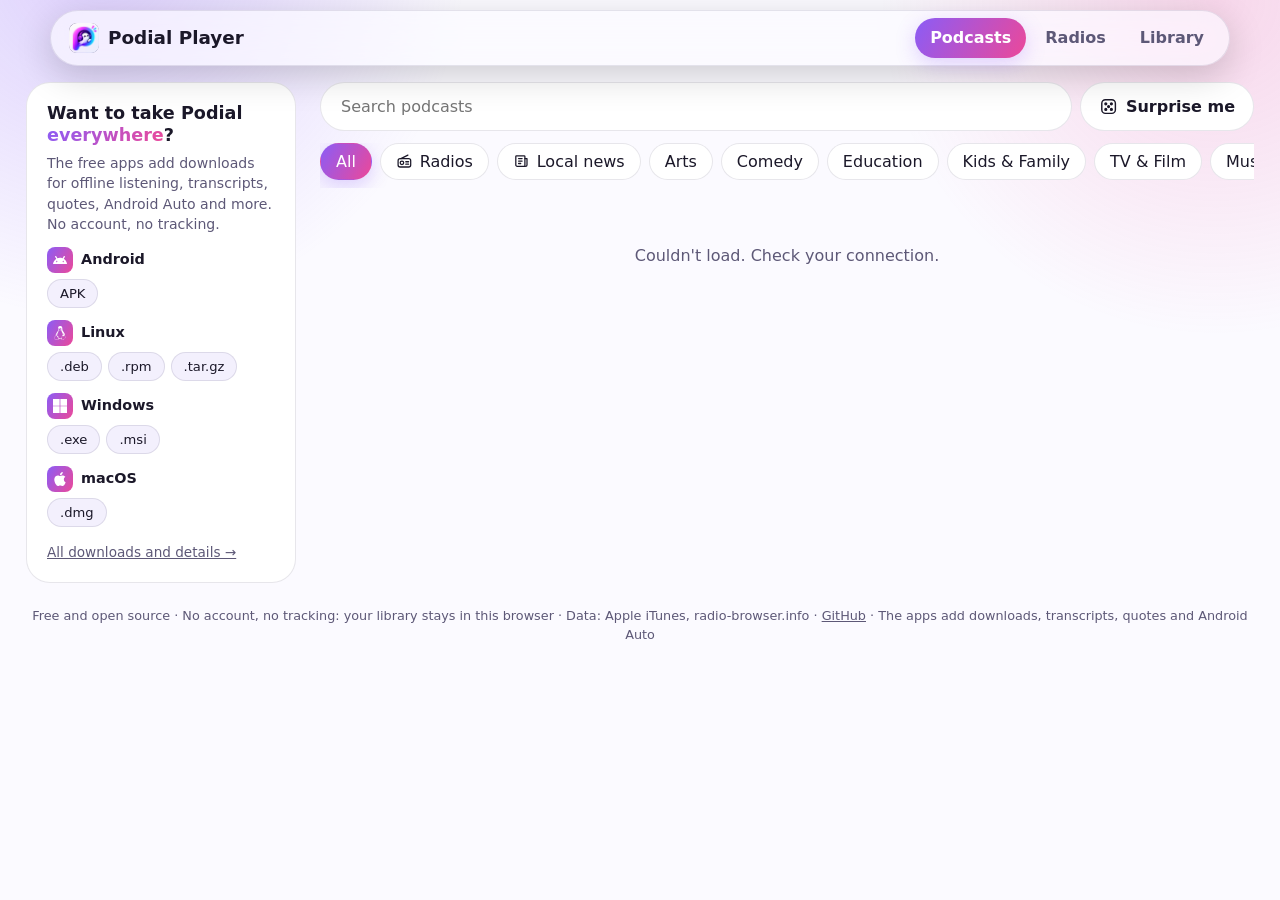
==== commit f6eaac94: "Réveil Android (radio en fondu, répéter, écran verrouillé) et logos clair/foncé Co-Authored-By: Clau" ====
--- a/docs/app/index.html
+++ b/docs/app/index.html
@@ -34,6 +34,7 @@
 .logo i { width: 26px; height: 26px; border-radius: 50%; background: var(--grad); display: inline-block; position: relative; animation: spin 9s linear infinite; }
 @keyframes spin { to { transform: rotate(360deg); } }
 @keyframes rise { from { opacity: 0; transform: translateY(14px); } }
+.logo img { width: 30px; height: 30px; border-radius: 8px; display: block; }
 .logo i::after { content: ""; position: absolute; inset: 8px; border-radius: 50%; background: var(--bg); }
 .tabs { display: flex; gap: 4px; margin-left: auto; }
 .tabs button { background: none; border: 0; padding: 8px 15px; border-radius: 99px; cursor: pointer; color: var(--muted); font-weight: 600; transition: background .2s, color .2s, box-shadow .2s; }
@@ -133,7 +134,7 @@
 <body>
 <svg width="0" height="0" style="position:absolute" aria-hidden="true"><defs><symbol id="i-mic" viewBox="0 0 24 24" fill="none" stroke="currentColor" stroke-width="1.8" stroke-linecap="round" stroke-linejoin="round"><rect x="9" y="3" width="6" height="11" rx="3"/><path d="M5 11a7 7 0 0 0 14 0M12 18v3M9 21h6"/></symbol><symbol id="i-radio" viewBox="0 0 24 24" fill="none" stroke="currentColor" stroke-width="1.8" stroke-linecap="round" stroke-linejoin="round"><rect x="3" y="8" width="18" height="12" rx="3"/><path d="M7 8l10-5"/><circle cx="8.5" cy="14" r="2.5"/><path d="M14 12.5h4M14 16h4"/></symbol><symbol id="i-tag" viewBox="0 0 24 24" fill="none" stroke="currentColor" stroke-width="1.8" stroke-linecap="round" stroke-linejoin="round"><path d="M3 4a1 1 0 0 1 1-1h7.2a1 1 0 0 1 .7.3l8.8 8.8a1 1 0 0 1 0 1.4l-6.6 6.6a1 1 0 0 1-1.4 0L3.3 11.9a1 1 0 0 1-.3-.7z"/><circle cx="7.5" cy="7.5" r="1.3"/></symbol><symbol id="i-download" viewBox="0 0 24 24" fill="none" stroke="currentColor" stroke-width="1.8" stroke-linecap="round" stroke-linejoin="round"><path d="M12 3v12M7 10.5l5 5 5-5M4 20h16"/></symbol><symbol id="i-sliders" viewBox="0 0 24 24" fill="none" stroke="currentColor" stroke-width="1.8" stroke-linecap="round" stroke-linejoin="round"><path d="M4 6h8M18 6h2M4 12h2M12 12h8M4 18h10M20 18h0"/><circle cx="15" cy="6" r="2.2"/><circle cx="9" cy="12" r="2.2"/><circle cx="17" cy="18" r="2.2"/></symbol><symbol id="i-moon" viewBox="0 0 24 24" fill="none" stroke="currentColor" stroke-width="1.8" stroke-linecap="round" stroke-linejoin="round"><path d="M20 14.5A8.5 8.5 0 1 1 9.5 4 6.5 6.5 0 0 0 20 14.5z"/></symbol><symbol id="i-sun" viewBox="0 0 24 24" fill="none" stroke="currentColor" stroke-width="1.8" stroke-linecap="round" stroke-linejoin="round"><circle cx="12" cy="12" r="4"/><path d="M12 2v2M12 20v2M4.9 4.9l1.4 1.4M17.7 17.7l1.4 1.4M2 12h2M20 12h2M4.9 19.1l1.4-1.4M17.7 6.3l1.4-1.4"/></symbol><symbol id="i-lock" viewBox="0 0 24 24" fill="none" stroke="currentColor" stroke-width="1.8" stroke-linecap="round" stroke-linejoin="round"><rect x="4" y="10" width="16" height="11" rx="2.5"/><path d="M8 10V7a4 4 0 0 1 8 0v3"/><circle cx="12" cy="15.5" r="1.3"/></symbol><symbol id="i-globe" viewBox="0 0 24 24" fill="none" stroke="currentColor" stroke-width="1.8" stroke-linecap="round" stroke-linejoin="round"><circle cx="12" cy="12" r="9"/><path d="M3 12h18M12 3c3.2 3 3.2 15 0 18M12 3c-3.2 3-3.2 15 0 18"/></symbol><symbol id="i-sparkles" viewBox="0 0 24 24" fill="none" stroke="currentColor" stroke-width="1.8" stroke-linecap="round" stroke-linejoin="round"><path d="M11 3l1.9 5.6L18.5 10.5 12.9 12.4 11 18l-1.9-5.6L3.5 10.5 9.1 8.6z"/><path d="M19 15l.7 2.1 2.1.7-2.1.7-.7 2.1-.7-2.1-2.1-.7 2.1-.7z"/></symbol><symbol id="i-car" viewBox="0 0 24 24" fill="none" stroke="currentColor" stroke-width="1.8" stroke-linecap="round" stroke-linejoin="round"><path d="M5 16l1.6-5.6A2 2 0 0 1 8.5 9h7a2 2 0 0 1 1.9 1.4L19 16"/><rect x="3" y="16" width="18" height="4.5" rx="1.8"/><circle cx="7.5" cy="18.3" r=".7"/><circle cx="16.5" cy="18.3" r=".7"/></symbol><symbol id="i-map" viewBox="0 0 24 24" fill="none" stroke="currentColor" stroke-width="1.8" stroke-linecap="round" stroke-linejoin="round"><path d="M9 4L3 6.2v14L9 18l6 2.2 6-2.2V4l-6 2.2z"/><path d="M9 4v14M15 6.2v14"/></symbol><symbol id="i-quote" viewBox="0 0 24 24" fill="none" stroke="currentColor" stroke-width="1.8" stroke-linecap="round" stroke-linejoin="round"><path d="M4 5h16a1 1 0 0 1 1 1v10a1 1 0 0 1-1 1H9l-5 4V6a1 1 0 0 1 1-1z"/><path d="M8 10h8M8 13h5"/></symbol><symbol id="i-phone" viewBox="0 0 24 24" fill="none" stroke="currentColor" stroke-width="1.8" stroke-linecap="round" stroke-linejoin="round"><rect x="6.5" y="2" width="11" height="20" rx="3"/><path d="M10.5 18.5h3"/></symbol><symbol id="i-bell" viewBox="0 0 24 24" fill="none" stroke="currentColor" stroke-width="1.8" stroke-linecap="round" stroke-linejoin="round"><path d="M6 16v-5a6 6 0 0 1 12 0v5l2 2H4z"/><path d="M10 21a2 2 0 0 0 4 0"/></symbol><symbol id="i-play" viewBox="0 0 24 24" fill="none" stroke="currentColor" stroke-width="1.8" stroke-linecap="round" stroke-linejoin="round"><path d="M7 4.6v14.8a1 1 0 0 0 1.5.9l12-7.4a1 1 0 0 0 0-1.8L8.5 3.7A1 1 0 0 0 7 4.6z"/></symbol><symbol id="i-coffee" viewBox="0 0 24 24" fill="none" stroke="currentColor" stroke-width="1.8" stroke-linecap="round" stroke-linejoin="round"><path d="M4 9h12v5.5A5.5 5.5 0 0 1 10.5 20h-1A5.5 5.5 0 0 1 4 14.5z"/><path d="M16 11h1.8a2.6 2.6 0 0 1 0 5.2H16M8 3v3M12 3v3"/></symbol><symbol id="i-record" viewBox="0 0 24 24" fill="none" stroke="currentColor" stroke-width="1.8" stroke-linecap="round" stroke-linejoin="round"><circle cx="12" cy="12" r="8.5"/><circle cx="12" cy="12" r="3.2" fill="currentColor"/></symbol><symbol id="i-search" viewBox="0 0 24 24" fill="none" stroke="currentColor" stroke-width="1.8" stroke-linecap="round" stroke-linejoin="round"><circle cx="11" cy="11" r="6.5"/><path d="M20 20l-4.2-4.2"/></symbol><symbol id="i-languages" viewBox="0 0 24 24" fill="none" stroke="currentColor" stroke-width="1.8" stroke-linecap="round" stroke-linejoin="round"><path d="M3.5 6h10M8.5 4v2M5.5 6c.6 3.2 2.8 5.8 6 7.5M12 6c-.7 3.4-3.4 6.4-7.6 8M14 20l4-10 4 10M15.4 16.6h5.2"/></symbol><symbol id="i-sync" viewBox="0 0 24 24" fill="none" stroke="currentColor" stroke-width="1.8" stroke-linecap="round" stroke-linejoin="round"><path d="M20 11a8 8 0 0 0-14.2-4M4 4v4h4M4 13a8 8 0 0 0 14.2 4M20 20v-4h-4"/></symbol><symbol id="i-calendar" viewBox="0 0 24 24" fill="none" stroke="currentColor" stroke-width="1.8" stroke-linecap="round" stroke-linejoin="round"><rect x="3" y="5" width="18" height="16" rx="3"/><path d="M3 10.5h18M8 3v4M16 3v4"/></symbol><symbol id="i-headphones" viewBox="0 0 24 24" fill="none" stroke="currentColor" stroke-width="1.8" stroke-linecap="round" stroke-linejoin="round"><path d="M4 15v-3a8 8 0 0 1 16 0v3"/><rect x="3" y="14" width="4.5" height="7" rx="2"/><rect x="16.5" y="14" width="4.5" height="7" rx="2"/></symbol><symbol id="i-arrow" viewBox="0 0 24 24" fill="none" stroke="currentColor" stroke-width="1.8" stroke-linecap="round" stroke-linejoin="round"><path d="M5 12h14M13 6l6 6-6 6"/></symbol><symbol id="i-check" viewBox="0 0 24 24" fill="none" stroke="currentColor" stroke-width="1.8" stroke-linecap="round" stroke-linejoin="round"><path d="M5 12.5l4.5 4.5L19 7.5"/></symbol><symbol id="i-newspaper" viewBox="0 0 24 24" fill="none" stroke="currentColor" stroke-width="1.8" stroke-linecap="round" stroke-linejoin="round"><path d="M5 4h11a1 1 0 0 1 1 1v14H6a2 2 0 0 1-2-2V5a1 1 0 0 1 1-1z"/><path d="M17 8h3v9a2 2 0 0 1-2 2M8 8h5M8 11.5h5M8 15h3"/></symbol><symbol id="i-antenna" viewBox="0 0 24 24" fill="none" stroke="currentColor" stroke-width="1.8" stroke-linecap="round" stroke-linejoin="round"><circle cx="12" cy="11" r="1.8"/><path d="M12 13v8M8.5 21h7M8 7a5.5 5.5 0 0 0 0 8M16 7a5.5 5.5 0 0 1 0 8M5.2 4.4a9.4 9.4 0 0 0 0 13.2M18.8 4.4a9.4 9.4 0 0 1 0 13.2"/></symbol><symbol id="i-link" viewBox="0 0 24 24" fill="none" stroke="currentColor" stroke-width="1.8" stroke-linecap="round" stroke-linejoin="round"><path d="M10 14a4 4 0 0 0 5.7 0l3-3a4 4 0 0 0-5.7-5.7l-1 1M14 10a4 4 0 0 0-5.7 0l-3 3a4 4 0 0 0 5.7 5.7l1-1"/></symbol><symbol id="i-dice" viewBox="0 0 24 24" fill="none" stroke="currentColor" stroke-width="1.8" stroke-linecap="round" stroke-linejoin="round"><rect x="3.5" y="3.5" width="17" height="17" rx="4.5"/><circle cx="8.5" cy="8.5" r="1.1" fill="currentColor"/><circle cx="15.5" cy="8.5" r="1.1" fill="currentColor"/><circle cx="12" cy="12" r="1.1" fill="currentColor"/><circle cx="8.5" cy="15.5" r="1.1" fill="currentColor"/><circle cx="15.5" cy="15.5" r="1.1" fill="currentColor"/></symbol><symbol id="i-pause" viewBox="0 0 24 24" fill="none" stroke="currentColor" stroke-width="1.8" stroke-linecap="round" stroke-linejoin="round"><rect x="6" y="4.5" width="4" height="15" rx="1.3" fill="currentColor"/><rect x="14" y="4.5" width="4" height="15" rx="1.3" fill="currentColor"/></symbol><symbol id="i-playf" viewBox="0 0 24 24" fill="none" stroke="currentColor" stroke-width="1.8" stroke-linecap="round" stroke-linejoin="round"><path fill="currentColor" d="M7 4.6v14.8a1 1 0 0 0 1.5.9l12-7.4a1 1 0 0 0 0-1.8L8.5 3.7A1 1 0 0 0 7 4.6z"/></symbol><symbol id="i-arrowleft" viewBox="0 0 24 24" fill="none" stroke="currentColor" stroke-width="1.8" stroke-linecap="round" stroke-linejoin="round"><path d="M19 12H5M11 6l-6 6 6 6"/></symbol><symbol id="i-star" viewBox="0 0 24 24" fill="none" stroke="currentColor" stroke-width="1.8" stroke-linecap="round" stroke-linejoin="round"><path d="M12 3.5l2.6 5.4 5.9.8-4.3 4.1 1 5.9L12 16.9 6.8 19.7l1-5.9L3.5 9.7l5.9-.8z"/></symbol><symbol id="i-starfill" viewBox="0 0 24 24" fill="none" stroke="currentColor" stroke-width="1.8" stroke-linecap="round" stroke-linejoin="round"><path fill="currentColor" d="M12 3.5l2.6 5.4 5.9.8-4.3 4.1 1 5.9L12 16.9 6.8 19.7l1-5.9L3.5 9.7l5.9-.8z"/></symbol><symbol id="i-undo" viewBox="0 0 24 24" fill="none" stroke="currentColor" stroke-width="1.8" stroke-linecap="round" stroke-linejoin="round"><path d="M4 4v5h5"/><path d="M4.6 9.2A8 8 0 1 1 4 14"/></symbol><symbol id="i-redo" viewBox="0 0 24 24" fill="none" stroke="currentColor" stroke-width="1.8" stroke-linecap="round" stroke-linejoin="round"><path d="M20 4v5h-5"/><path d="M19.4 9.2A8 8 0 1 0 20 14"/></symbol><symbol id="i-ext" viewBox="0 0 24 24" fill="none" stroke="currentColor" stroke-width="1.8" stroke-linecap="round" stroke-linejoin="round"><path d="M7 17L17 7M8.5 7H17v8.5"/></symbol><symbol id="i-github" viewBox="0 0 24 24"><path fill="currentColor" stroke="none" d="M12 .3a12 12 0 0 0-3.8 23.4c.6.1.8-.3.8-.6v-2c-3.3.7-4-1.6-4-1.6-.6-1.4-1.4-1.8-1.4-1.8-1-.7.1-.7.1-.7 1.2.1 1.8 1.2 1.8 1.2 1 1.8 2.8 1.3 3.5 1 .1-.8.4-1.3.7-1.6-2.7-.3-5.5-1.3-5.5-5.9 0-1.3.5-2.4 1.2-3.2-.1-.3-.5-1.5.1-3.2 0 0 1-.3 3.3 1.2a11.5 11.5 0 0 1 6 0C17.3 4.7 18.3 5 18.3 5c.7 1.7.3 2.9.1 3.2.8.8 1.2 1.9 1.2 3.2 0 4.6-2.8 5.6-5.5 5.9.4.4.8 1.1.8 2.2v3.3c0 .3.2.7.8.6A12 12 0 0 0 12 .3"/></symbol><symbol id="i-linux" viewBox="0 0 24 24"><path fill="currentColor" d="M12.504 0c-.155 0-.315.008-.48.021-4.226.333-3.105 4.807-3.17 6.298-.076 1.092-.3 1.953-1.05 3.02-.885 1.051-2.127 2.75-2.716 4.521-.278.832-.41 1.684-.287 2.489a.424.424 0 00-.11.135c-.26.268-.45.6-.663.839-.199.199-.485.267-.797.4-.313.136-.658.269-.864.68-.09.189-.136.394-.132.602 0 .199.027.4.055.536.058.399.116.728.04.97-.249.68-.28 1.145-.106 1.484.174.334.535.47.94.601.81.2 1.91.135 2.774.6.926.466 1.866.67 2.616.47.526-.116.97-.464 1.208-.946.587-.003 1.23-.269 2.26-.334.699-.058 1.574.267 2.577.2.025.134.063.198.114.333l.003.003c.391.778 1.113 1.132 1.884 1.071.771-.06 1.592-.536 2.257-1.306.631-.765 1.683-1.084 2.378-1.503.348-.199.629-.469.649-.853.023-.4-.2-.811-.714-1.376v-.097l-.003-.003c-.17-.2-.25-.535-.338-.926-.085-.401-.182-.786-.492-1.046h-.003c-.059-.054-.123-.067-.188-.135a.357.357 0 00-.19-.064c.431-1.278.264-2.55-.173-3.694-.533-1.41-1.465-2.638-2.175-3.483-.796-1.005-1.576-1.957-1.56-3.368.026-2.152.236-6.133-3.544-6.139zm.529 3.405h.013c.213 0 .396.062.584.198.19.135.33.332.438.533.105.259.158.459.166.724 0-.02.006-.04.006-.06v.105a.086.086 0 01-.004-.021l-.004-.024a1.807 1.807 0 01-.15.706.953.953 0 01-.213.335.71.71 0 00-.088-.042c-.104-.045-.198-.064-.284-.133a1.312 1.312 0 00-.22-.066c.05-.06.146-.133.183-.198.053-.128.082-.264.088-.402v-.02a1.21 1.21 0 00-.061-.4c-.045-.134-.101-.2-.183-.333-.084-.066-.167-.132-.267-.132h-.016c-.093 0-.176.03-.262.132a.8.8 0 00-.205.334 1.18 1.18 0 00-.09.4v.019c.002.089.008.179.02.267-.193-.067-.438-.135-.607-.202a1.635 1.635 0 01-.018-.2v-.02a1.772 1.772 0 01.15-.768c.082-.22.232-.406.43-.533a.985.985 0 01.594-.2zm-2.962.059h.036c.142 0 .27.048.399.135.146.129.264.288.344.465.09.199.14.4.153.667v.004c.007.134.006.2-.002.266v.08c-.03.007-.056.018-.083.024-.152.055-.274.135-.393.2.012-.09.013-.18.003-.267v-.015c-.012-.133-.04-.2-.082-.333a.613.613 0 00-.166-.267.248.248 0 00-.183-.064h-.021c-.071.006-.13.04-.186.132a.552.552 0 00-.12.27.944.944 0 00-.023.33v.015c.012.135.037.2.08.334.046.134.098.2.166.268.01.009.02.018.034.024-.07.057-.117.07-.176.136a.304.304 0 01-.131.068 2.62 2.62 0 01-.275-.402 1.772 1.772 0 01-.155-.667 1.759 1.759 0 01.08-.668 1.43 1.43 0 01.283-.535c.128-.133.26-.2.418-.2zm1.37 1.706c.332 0 .733.065 1.216.399.293.2.523.269 1.052.468h.003c.255.136.405.266.478.399v-.131a.571.571 0 01.016.47c-.123.31-.516.643-1.063.842v.002c-.268.135-.501.333-.775.465-.276.135-.588.292-1.012.267a1.139 1.139 0 01-.448-.067 3.566 3.566 0 01-.322-.198c-.195-.135-.363-.332-.612-.465v-.005h-.005c-.4-.246-.616-.512-.686-.71-.07-.268-.005-.47.193-.6.224-.135.38-.271.483-.336.104-.074.143-.102.176-.131h.002v-.003c.169-.202.436-.47.839-.601.139-.036.294-.065.466-.065zm2.8 2.142c.358 1.417 1.196 3.475 1.735 4.473.286.534.855 1.659 1.102 3.024.156-.005.33.018.513.064.646-1.671-.546-3.467-1.089-3.966-.22-.2-.232-.335-.123-.335.59.534 1.365 1.572 1.646 2.757.13.535.16 1.104.021 1.67.067.028.135.06.205.067 1.032.534 1.413.938 1.23 1.537v-.043c-.06-.003-.12 0-.18 0h-.016c.151-.467-.182-.825-1.065-1.224-.915-.4-1.646-.336-1.77.465-.008.043-.013.066-.018.135-.068.023-.139.053-.209.064-.43.268-.662.669-.793 1.187-.13.533-.17 1.156-.205 1.869v.003c-.02.334-.17.838-.319 1.35-1.5 1.072-3.58 1.538-5.348.334a2.645 2.645 0 00-.402-.533 1.45 1.45 0 00-.275-.333c.182 0 .338-.03.465-.067a.615.615 0 00.314-.334c.108-.267 0-.697-.345-1.163-.345-.467-.931-.995-1.788-1.521-.63-.4-.986-.87-1.15-1.396-.165-.534-.143-1.085-.015-1.645.245-1.07.873-2.11 1.274-2.763.107-.065.037.135-.408.974-.396.751-1.14 2.497-.122 3.854a8.123 8.123 0 01.647-2.876c.564-1.278 1.743-3.504 1.836-5.268.048.036.217.135.289.202.218.133.38.333.59.465.21.201.477.335.876.335.039.003.075.006.11.006.412 0 .73-.134.997-.268.29-.134.52-.334.74-.4h.005c.467-.135.835-.402 1.044-.7zm2.185 8.958c.037.6.343 1.245.882 1.377.588.134 1.434-.333 1.791-.765l.211-.01c.315-.007.577.01.847.268l.003.003c.208.199.305.53.391.876.085.4.154.78.409 1.066.486.527.645.906.636 1.14l.003-.007v.018l-.003-.012c-.015.262-.185.396-.498.595-.63.401-1.746.712-2.457 1.57-.618.737-1.37 1.14-2.036 1.191-.664.053-1.237-.2-1.574-.898l-.005-.003c-.21-.4-.12-1.025.056-1.69.176-.668.428-1.344.463-1.897.037-.714.076-1.335.195-1.814.12-.465.308-.797.641-.984l.045-.022zm-10.814.049h.01c.053 0 .105.005.157.014.376.055.706.333 1.023.752l.91 1.664.003.003c.243.533.754 1.064 1.189 1.637.434.598.77 1.131.729 1.57v.006c-.057.744-.48 1.148-1.125 1.294-.645.135-1.52.002-2.395-.464-.968-.536-2.118-.469-2.857-.602-.369-.066-.61-.2-.723-.4-.11-.2-.113-.602.123-1.23v-.004l.002-.003c.117-.334.03-.752-.027-1.118-.055-.401-.083-.71.043-.94.16-.334.396-.4.69-.533.294-.135.64-.202.915-.47h.002v-.002c.256-.268.445-.601.668-.838.19-.201.38-.336.663-.336zm7.159-9.074c-.435.201-.945.535-1.488.535-.542 0-.97-.267-1.28-.466-.154-.134-.28-.268-.373-.335-.164-.134-.144-.333-.074-.333.109.016.129.134.199.2.096.066.215.2.36.333.292.2.68.467 1.167.467.485 0 1.053-.267 1.398-.466.195-.135.445-.334.648-.467.156-.136.149-.267.279-.267.128.016.034.134-.147.332a8.097 8.097 0 01-.69.468zm-1.082-1.583V5.64c-.006-.02.013-.042.029-.05.074-.043.18-.027.26.004.063 0 .16.067.15.135-.006.049-.085.066-.135.066-.055 0-.092-.043-.141-.068-.052-.018-.146-.008-.163-.065zm-.551 0c-.02.058-.113.049-.166.066-.047.025-.086.068-.14.068-.05 0-.13-.02-.136-.068-.01-.066.088-.133.15-.133.08-.031.184-.047.259-.005.019.009.036.03.03.05v.02h.003z"/></symbol><symbol id="i-windows" viewBox="0 0 24 24"><path fill="currentColor" d="M0,0H11.377V11.372H0ZM12.623,0H24V11.372H12.623ZM0,12.623H11.377V24H0Zm12.623,0H24V24H12.623"/></symbol><symbol id="i-apple" viewBox="0 0 24 24"><path fill="currentColor" d="M12.152 6.896c-.948 0-2.415-1.078-3.96-1.04-2.04.027-3.91 1.183-4.961 3.014-2.117 3.675-.546 9.103 1.519 12.09 1.013 1.454 2.208 3.09 3.792 3.039 1.52-.065 2.09-.987 3.935-.987 1.831 0 2.35.987 3.96.948 1.637-.026 2.676-1.48 3.676-2.948 1.156-1.688 1.636-3.325 1.662-3.415-.039-.013-3.182-1.221-3.22-4.857-.026-3.04 2.48-4.494 2.597-4.559-1.429-2.09-3.623-2.324-4.39-2.376-2-.156-3.675 1.09-4.61 1.09zM15.53 3.83c.843-1.012 1.4-2.427 1.245-3.83-1.207.052-2.662.805-3.532 1.818-.78.896-1.454 2.338-1.273 3.714 1.338.104 2.715-.688 3.559-1.701"/></symbol><symbol id="i-android" viewBox="0 0 24 24"><path fill="currentColor" d="M18.4395 5.5586c-.675 1.1664-1.352 2.3318-2.0274 3.498-.0366-.0155-.0742-.0286-.1113-.043-1.8249-.6957-3.484-.8-4.42-.787-1.8551.0185-3.3544.4643-4.2597.8203-.084-.1494-1.7526-3.021-2.0215-3.4864a1.1451 1.1451 0 0 0-.1406-.1914c-.3312-.364-.9054-.4859-1.379-.203-.475.282-.7136.9361-.3886 1.5019 1.9466 3.3696-.0966-.2158 1.9473 3.3593.0172.031-.4946.2642-1.3926 1.0177C2.8987 12.176.452 14.772 0 18.9902h24c-.119-1.1108-.3686-2.099-.7461-3.0683-.7438-1.9118-1.8435-3.2928-2.7402-4.1836a12.1048 12.1048 0 0 0-2.1309-1.6875c.6594-1.122 1.312-2.2559 1.9649-3.3848.2077-.3615.1886-.7956-.0079-1.1191a1.1001 1.1001 0 0 0-.8515-.5332c-.5225-.0536-.9392.3128-1.0488.5449zm-.0391 8.461c.3944.5926.324 1.3306-.1563 1.6503-.4799.3197-1.188.0985-1.582-.4941-.3944-.5927-.324-1.3307.1563-1.6504.4727-.315 1.1812-.1086 1.582.4941zM7.207 13.5273c.4803.3197.5506 1.0577.1563 1.6504-.394.5926-1.1038.8138-1.584.4941-.48-.3197-.5503-1.0577-.1563-1.6504.4008-.6021 1.1087-.8106 1.584-.4941z"/></symbol></defs></svg>
 <header><div class="bar">
-  <a class="logo" href="../"><i></i><span>Podial Player</span></a>
+  <a class="logo" href="../"><picture><source srcset="logo-light.png" media="(prefers-color-scheme: light)"><img src="logo-dark.png" alt="" width="30" height="30"></picture><span>Podial Player</span></a>
   <div class="tabs" role="tablist" id="tabs"></div>
   <button id="menubtn" type="button" aria-controls="side"></button>
 </div></header>
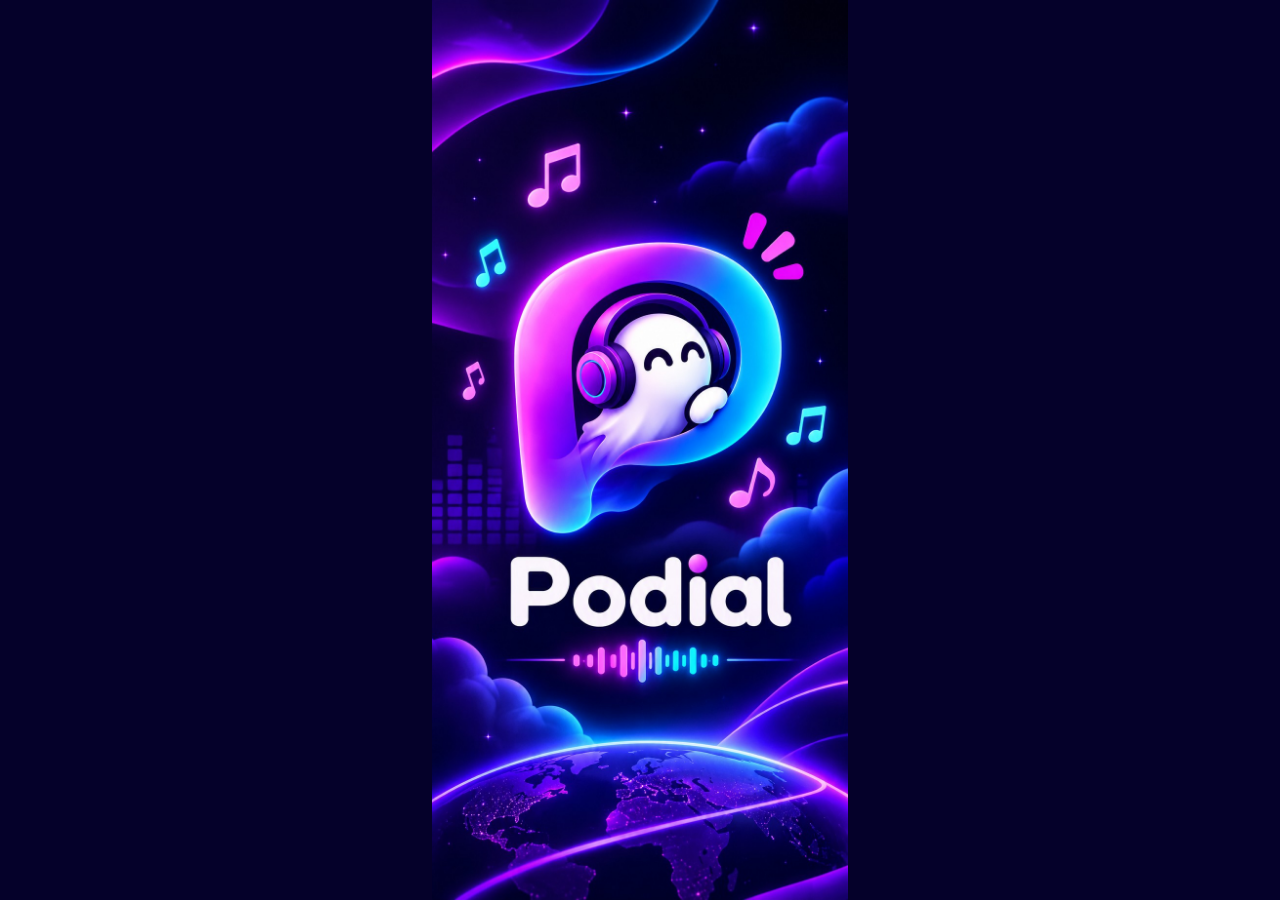
==== commit 7a81c191: "GitHub Pages : écran d'accueil (site et lecteur web), une fois par visite Co-Authored-By: Claude Son" ====
--- a/docs/app/index.html
+++ b/docs/app/index.html
@@ -129,9 +129,24 @@
 @media (max-width: 560px) { #menubtn .lbl { display: none; } .logo span { display: none; } .tabs button { padding: 8px 11px; } .head .cover { width: 100px; } }
 footer { text-align: center; color: var(--muted); font-size: .8rem; padding: 24px 16px; }
 footer a { color: inherit; }
+#splash { position: fixed; inset: 0; z-index: 9999; background: #05012a; display: flex; align-items: center; justify-content: center; cursor: pointer; transition: opacity .45s ease; }
+#splash.out { opacity: 0; pointer-events: none; }
+#splash img { width: 100%; height: 100%; object-fit: cover; }
+@media (min-aspect-ratio: 1/1) { #splash img { object-fit: contain; } }
 </style>
 </head>
 <body>
+<div id="splash" aria-hidden="true"><img src="splash.jpg" alt=""></div>
+<script>
+// écran d'accueil : une fois par visite (onglet), un clic le ferme
+(() => {
+  const el = document.getElementById("splash");
+  try { if (sessionStorage.getItem("splash")) return el.remove(); sessionStorage.setItem("splash", "1"); } catch (e) {}
+  const close = () => { el.classList.add("out"); setTimeout(() => el.remove(), 500); };
+  el.onclick = close; setTimeout(close, 1600);
+})();
+</script>
+
 <svg width="0" height="0" style="position:absolute" aria-hidden="true"><defs><symbol id="i-mic" viewBox="0 0 24 24" fill="none" stroke="currentColor" stroke-width="1.8" stroke-linecap="round" stroke-linejoin="round"><rect x="9" y="3" width="6" height="11" rx="3"/><path d="M5 11a7 7 0 0 0 14 0M12 18v3M9 21h6"/></symbol><symbol id="i-radio" viewBox="0 0 24 24" fill="none" stroke="currentColor" stroke-width="1.8" stroke-linecap="round" stroke-linejoin="round"><rect x="3" y="8" width="18" height="12" rx="3"/><path d="M7 8l10-5"/><circle cx="8.5" cy="14" r="2.5"/><path d="M14 12.5h4M14 16h4"/></symbol><symbol id="i-tag" viewBox="0 0 24 24" fill="none" stroke="currentColor" stroke-width="1.8" stroke-linecap="round" stroke-linejoin="round"><path d="M3 4a1 1 0 0 1 1-1h7.2a1 1 0 0 1 .7.3l8.8 8.8a1 1 0 0 1 0 1.4l-6.6 6.6a1 1 0 0 1-1.4 0L3.3 11.9a1 1 0 0 1-.3-.7z"/><circle cx="7.5" cy="7.5" r="1.3"/></symbol><symbol id="i-download" viewBox="0 0 24 24" fill="none" stroke="currentColor" stroke-width="1.8" stroke-linecap="round" stroke-linejoin="round"><path d="M12 3v12M7 10.5l5 5 5-5M4 20h16"/></symbol><symbol id="i-sliders" viewBox="0 0 24 24" fill="none" stroke="currentColor" stroke-width="1.8" stroke-linecap="round" stroke-linejoin="round"><path d="M4 6h8M18 6h2M4 12h2M12 12h8M4 18h10M20 18h0"/><circle cx="15" cy="6" r="2.2"/><circle cx="9" cy="12" r="2.2"/><circle cx="17" cy="18" r="2.2"/></symbol><symbol id="i-moon" viewBox="0 0 24 24" fill="none" stroke="currentColor" stroke-width="1.8" stroke-linecap="round" stroke-linejoin="round"><path d="M20 14.5A8.5 8.5 0 1 1 9.5 4 6.5 6.5 0 0 0 20 14.5z"/></symbol><symbol id="i-sun" viewBox="0 0 24 24" fill="none" stroke="currentColor" stroke-width="1.8" stroke-linecap="round" stroke-linejoin="round"><circle cx="12" cy="12" r="4"/><path d="M12 2v2M12 20v2M4.9 4.9l1.4 1.4M17.7 17.7l1.4 1.4M2 12h2M20 12h2M4.9 19.1l1.4-1.4M17.7 6.3l1.4-1.4"/></symbol><symbol id="i-lock" viewBox="0 0 24 24" fill="none" stroke="currentColor" stroke-width="1.8" stroke-linecap="round" stroke-linejoin="round"><rect x="4" y="10" width="16" height="11" rx="2.5"/><path d="M8 10V7a4 4 0 0 1 8 0v3"/><circle cx="12" cy="15.5" r="1.3"/></symbol><symbol id="i-globe" viewBox="0 0 24 24" fill="none" stroke="currentColor" stroke-width="1.8" stroke-linecap="round" stroke-linejoin="round"><circle cx="12" cy="12" r="9"/><path d="M3 12h18M12 3c3.2 3 3.2 15 0 18M12 3c-3.2 3-3.2 15 0 18"/></symbol><symbol id="i-sparkles" viewBox="0 0 24 24" fill="none" stroke="currentColor" stroke-width="1.8" stroke-linecap="round" stroke-linejoin="round"><path d="M11 3l1.9 5.6L18.5 10.5 12.9 12.4 11 18l-1.9-5.6L3.5 10.5 9.1 8.6z"/><path d="M19 15l.7 2.1 2.1.7-2.1.7-.7 2.1-.7-2.1-2.1-.7 2.1-.7z"/></symbol><symbol id="i-car" viewBox="0 0 24 24" fill="none" stroke="currentColor" stroke-width="1.8" stroke-linecap="round" stroke-linejoin="round"><path d="M5 16l1.6-5.6A2 2 0 0 1 8.5 9h7a2 2 0 0 1 1.9 1.4L19 16"/><rect x="3" y="16" width="18" height="4.5" rx="1.8"/><circle cx="7.5" cy="18.3" r=".7"/><circle cx="16.5" cy="18.3" r=".7"/></symbol><symbol id="i-map" viewBox="0 0 24 24" fill="none" stroke="currentColor" stroke-width="1.8" stroke-linecap="round" stroke-linejoin="round"><path d="M9 4L3 6.2v14L9 18l6 2.2 6-2.2V4l-6 2.2z"/><path d="M9 4v14M15 6.2v14"/></symbol><symbol id="i-quote" viewBox="0 0 24 24" fill="none" stroke="currentColor" stroke-width="1.8" stroke-linecap="round" stroke-linejoin="round"><path d="M4 5h16a1 1 0 0 1 1 1v10a1 1 0 0 1-1 1H9l-5 4V6a1 1 0 0 1 1-1z"/><path d="M8 10h8M8 13h5"/></symbol><symbol id="i-phone" viewBox="0 0 24 24" fill="none" stroke="currentColor" stroke-width="1.8" stroke-linecap="round" stroke-linejoin="round"><rect x="6.5" y="2" width="11" height="20" rx="3"/><path d="M10.5 18.5h3"/></symbol><symbol id="i-bell" viewBox="0 0 24 24" fill="none" stroke="currentColor" stroke-width="1.8" stroke-linecap="round" stroke-linejoin="round"><path d="M6 16v-5a6 6 0 0 1 12 0v5l2 2H4z"/><path d="M10 21a2 2 0 0 0 4 0"/></symbol><symbol id="i-play" viewBox="0 0 24 24" fill="none" stroke="currentColor" stroke-width="1.8" stroke-linecap="round" stroke-linejoin="round"><path d="M7 4.6v14.8a1 1 0 0 0 1.5.9l12-7.4a1 1 0 0 0 0-1.8L8.5 3.7A1 1 0 0 0 7 4.6z"/></symbol><symbol id="i-coffee" viewBox="0 0 24 24" fill="none" stroke="currentColor" stroke-width="1.8" stroke-linecap="round" stroke-linejoin="round"><path d="M4 9h12v5.5A5.5 5.5 0 0 1 10.5 20h-1A5.5 5.5 0 0 1 4 14.5z"/><path d="M16 11h1.8a2.6 2.6 0 0 1 0 5.2H16M8 3v3M12 3v3"/></symbol><symbol id="i-record" viewBox="0 0 24 24" fill="none" stroke="currentColor" stroke-width="1.8" stroke-linecap="round" stroke-linejoin="round"><circle cx="12" cy="12" r="8.5"/><circle cx="12" cy="12" r="3.2" fill="currentColor"/></symbol><symbol id="i-search" viewBox="0 0 24 24" fill="none" stroke="currentColor" stroke-width="1.8" stroke-linecap="round" stroke-linejoin="round"><circle cx="11" cy="11" r="6.5"/><path d="M20 20l-4.2-4.2"/></symbol><symbol id="i-languages" viewBox="0 0 24 24" fill="none" stroke="currentColor" stroke-width="1.8" stroke-linecap="round" stroke-linejoin="round"><path d="M3.5 6h10M8.5 4v2M5.5 6c.6 3.2 2.8 5.8 6 7.5M12 6c-.7 3.4-3.4 6.4-7.6 8M14 20l4-10 4 10M15.4 16.6h5.2"/></symbol><symbol id="i-sync" viewBox="0 0 24 24" fill="none" stroke="currentColor" stroke-width="1.8" stroke-linecap="round" stroke-linejoin="round"><path d="M20 11a8 8 0 0 0-14.2-4M4 4v4h4M4 13a8 8 0 0 0 14.2 4M20 20v-4h-4"/></symbol><symbol id="i-calendar" viewBox="0 0 24 24" fill="none" stroke="currentColor" stroke-width="1.8" stroke-linecap="round" stroke-linejoin="round"><rect x="3" y="5" width="18" height="16" rx="3"/><path d="M3 10.5h18M8 3v4M16 3v4"/></symbol><symbol id="i-headphones" viewBox="0 0 24 24" fill="none" stroke="currentColor" stroke-width="1.8" stroke-linecap="round" stroke-linejoin="round"><path d="M4 15v-3a8 8 0 0 1 16 0v3"/><rect x="3" y="14" width="4.5" height="7" rx="2"/><rect x="16.5" y="14" width="4.5" height="7" rx="2"/></symbol><symbol id="i-arrow" viewBox="0 0 24 24" fill="none" stroke="currentColor" stroke-width="1.8" stroke-linecap="round" stroke-linejoin="round"><path d="M5 12h14M13 6l6 6-6 6"/></symbol><symbol id="i-check" viewBox="0 0 24 24" fill="none" stroke="currentColor" stroke-width="1.8" stroke-linecap="round" stroke-linejoin="round"><path d="M5 12.5l4.5 4.5L19 7.5"/></symbol><symbol id="i-newspaper" viewBox="0 0 24 24" fill="none" stroke="currentColor" stroke-width="1.8" stroke-linecap="round" stroke-linejoin="round"><path d="M5 4h11a1 1 0 0 1 1 1v14H6a2 2 0 0 1-2-2V5a1 1 0 0 1 1-1z"/><path d="M17 8h3v9a2 2 0 0 1-2 2M8 8h5M8 11.5h5M8 15h3"/></symbol><symbol id="i-antenna" viewBox="0 0 24 24" fill="none" stroke="currentColor" stroke-width="1.8" stroke-linecap="round" stroke-linejoin="round"><circle cx="12" cy="11" r="1.8"/><path d="M12 13v8M8.5 21h7M8 7a5.5 5.5 0 0 0 0 8M16 7a5.5 5.5 0 0 1 0 8M5.2 4.4a9.4 9.4 0 0 0 0 13.2M18.8 4.4a9.4 9.4 0 0 1 0 13.2"/></symbol><symbol id="i-link" viewBox="0 0 24 24" fill="none" stroke="currentColor" stroke-width="1.8" stroke-linecap="round" stroke-linejoin="round"><path d="M10 14a4 4 0 0 0 5.7 0l3-3a4 4 0 0 0-5.7-5.7l-1 1M14 10a4 4 0 0 0-5.7 0l-3 3a4 4 0 0 0 5.7 5.7l1-1"/></symbol><symbol id="i-dice" viewBox="0 0 24 24" fill="none" stroke="currentColor" stroke-width="1.8" stroke-linecap="round" stroke-linejoin="round"><rect x="3.5" y="3.5" width="17" height="17" rx="4.5"/><circle cx="8.5" cy="8.5" r="1.1" fill="currentColor"/><circle cx="15.5" cy="8.5" r="1.1" fill="currentColor"/><circle cx="12" cy="12" r="1.1" fill="currentColor"/><circle cx="8.5" cy="15.5" r="1.1" fill="currentColor"/><circle cx="15.5" cy="15.5" r="1.1" fill="currentColor"/></symbol><symbol id="i-pause" viewBox="0 0 24 24" fill="none" stroke="currentColor" stroke-width="1.8" stroke-linecap="round" stroke-linejoin="round"><rect x="6" y="4.5" width="4" height="15" rx="1.3" fill="currentColor"/><rect x="14" y="4.5" width="4" height="15" rx="1.3" fill="currentColor"/></symbol><symbol id="i-playf" viewBox="0 0 24 24" fill="none" stroke="currentColor" stroke-width="1.8" stroke-linecap="round" stroke-linejoin="round"><path fill="currentColor" d="M7 4.6v14.8a1 1 0 0 0 1.5.9l12-7.4a1 1 0 0 0 0-1.8L8.5 3.7A1 1 0 0 0 7 4.6z"/></symbol><symbol id="i-arrowleft" viewBox="0 0 24 24" fill="none" stroke="currentColor" stroke-width="1.8" stroke-linecap="round" stroke-linejoin="round"><path d="M19 12H5M11 6l-6 6 6 6"/></symbol><symbol id="i-star" viewBox="0 0 24 24" fill="none" stroke="currentColor" stroke-width="1.8" stroke-linecap="round" stroke-linejoin="round"><path d="M12 3.5l2.6 5.4 5.9.8-4.3 4.1 1 5.9L12 16.9 6.8 19.7l1-5.9L3.5 9.7l5.9-.8z"/></symbol><symbol id="i-starfill" viewBox="0 0 24 24" fill="none" stroke="currentColor" stroke-width="1.8" stroke-linecap="round" stroke-linejoin="round"><path fill="currentColor" d="M12 3.5l2.6 5.4 5.9.8-4.3 4.1 1 5.9L12 16.9 6.8 19.7l1-5.9L3.5 9.7l5.9-.8z"/></symbol><symbol id="i-undo" viewBox="0 0 24 24" fill="none" stroke="currentColor" stroke-width="1.8" stroke-linecap="round" stroke-linejoin="round"><path d="M4 4v5h5"/><path d="M4.6 9.2A8 8 0 1 1 4 14"/></symbol><symbol id="i-redo" viewBox="0 0 24 24" fill="none" stroke="currentColor" stroke-width="1.8" stroke-linecap="round" stroke-linejoin="round"><path d="M20 4v5h-5"/><path d="M19.4 9.2A8 8 0 1 0 20 14"/></symbol><symbol id="i-ext" viewBox="0 0 24 24" fill="none" stroke="currentColor" stroke-width="1.8" stroke-linecap="round" stroke-linejoin="round"><path d="M7 17L17 7M8.5 7H17v8.5"/></symbol><symbol id="i-github" viewBox="0 0 24 24"><path fill="currentColor" stroke="none" d="M12 .3a12 12 0 0 0-3.8 23.4c.6.1.8-.3.8-.6v-2c-3.3.7-4-1.6-4-1.6-.6-1.4-1.4-1.8-1.4-1.8-1-.7.1-.7.1-.7 1.2.1 1.8 1.2 1.8 1.2 1 1.8 2.8 1.3 3.5 1 .1-.8.4-1.3.7-1.6-2.7-.3-5.5-1.3-5.5-5.9 0-1.3.5-2.4 1.2-3.2-.1-.3-.5-1.5.1-3.2 0 0 1-.3 3.3 1.2a11.5 11.5 0 0 1 6 0C17.3 4.7 18.3 5 18.3 5c.7 1.7.3 2.9.1 3.2.8.8 1.2 1.9 1.2 3.2 0 4.6-2.8 5.6-5.5 5.9.4.4.8 1.1.8 2.2v3.3c0 .3.2.7.8.6A12 12 0 0 0 12 .3"/></symbol><symbol id="i-linux" viewBox="0 0 24 24"><path fill="currentColor" d="M12.504 0c-.155 0-.315.008-.48.021-4.226.333-3.105 4.807-3.17 6.298-.076 1.092-.3 1.953-1.05 3.02-.885 1.051-2.127 2.75-2.716 4.521-.278.832-.41 1.684-.287 2.489a.424.424 0 00-.11.135c-.26.268-.45.6-.663.839-.199.199-.485.267-.797.4-.313.136-.658.269-.864.68-.09.189-.136.394-.132.602 0 .199.027.4.055.536.058.399.116.728.04.97-.249.68-.28 1.145-.106 1.484.174.334.535.47.94.601.81.2 1.91.135 2.774.6.926.466 1.866.67 2.616.47.526-.116.97-.464 1.208-.946.587-.003 1.23-.269 2.26-.334.699-.058 1.574.267 2.577.2.025.134.063.198.114.333l.003.003c.391.778 1.113 1.132 1.884 1.071.771-.06 1.592-.536 2.257-1.306.631-.765 1.683-1.084 2.378-1.503.348-.199.629-.469.649-.853.023-.4-.2-.811-.714-1.376v-.097l-.003-.003c-.17-.2-.25-.535-.338-.926-.085-.401-.182-.786-.492-1.046h-.003c-.059-.054-.123-.067-.188-.135a.357.357 0 00-.19-.064c.431-1.278.264-2.55-.173-3.694-.533-1.41-1.465-2.638-2.175-3.483-.796-1.005-1.576-1.957-1.56-3.368.026-2.152.236-6.133-3.544-6.139zm.529 3.405h.013c.213 0 .396.062.584.198.19.135.33.332.438.533.105.259.158.459.166.724 0-.02.006-.04.006-.06v.105a.086.086 0 01-.004-.021l-.004-.024a1.807 1.807 0 01-.15.706.953.953 0 01-.213.335.71.71 0 00-.088-.042c-.104-.045-.198-.064-.284-.133a1.312 1.312 0 00-.22-.066c.05-.06.146-.133.183-.198.053-.128.082-.264.088-.402v-.02a1.21 1.21 0 00-.061-.4c-.045-.134-.101-.2-.183-.333-.084-.066-.167-.132-.267-.132h-.016c-.093 0-.176.03-.262.132a.8.8 0 00-.205.334 1.18 1.18 0 00-.09.4v.019c.002.089.008.179.02.267-.193-.067-.438-.135-.607-.202a1.635 1.635 0 01-.018-.2v-.02a1.772 1.772 0 01.15-.768c.082-.22.232-.406.43-.533a.985.985 0 01.594-.2zm-2.962.059h.036c.142 0 .27.048.399.135.146.129.264.288.344.465.09.199.14.4.153.667v.004c.007.134.006.2-.002.266v.08c-.03.007-.056.018-.083.024-.152.055-.274.135-.393.2.012-.09.013-.18.003-.267v-.015c-.012-.133-.04-.2-.082-.333a.613.613 0 00-.166-.267.248.248 0 00-.183-.064h-.021c-.071.006-.13.04-.186.132a.552.552 0 00-.12.27.944.944 0 00-.023.33v.015c.012.135.037.2.08.334.046.134.098.2.166.268.01.009.02.018.034.024-.07.057-.117.07-.176.136a.304.304 0 01-.131.068 2.62 2.62 0 01-.275-.402 1.772 1.772 0 01-.155-.667 1.759 1.759 0 01.08-.668 1.43 1.43 0 01.283-.535c.128-.133.26-.2.418-.2zm1.37 1.706c.332 0 .733.065 1.216.399.293.2.523.269 1.052.468h.003c.255.136.405.266.478.399v-.131a.571.571 0 01.016.47c-.123.31-.516.643-1.063.842v.002c-.268.135-.501.333-.775.465-.276.135-.588.292-1.012.267a1.139 1.139 0 01-.448-.067 3.566 3.566 0 01-.322-.198c-.195-.135-.363-.332-.612-.465v-.005h-.005c-.4-.246-.616-.512-.686-.71-.07-.268-.005-.47.193-.6.224-.135.38-.271.483-.336.104-.074.143-.102.176-.131h.002v-.003c.169-.202.436-.47.839-.601.139-.036.294-.065.466-.065zm2.8 2.142c.358 1.417 1.196 3.475 1.735 4.473.286.534.855 1.659 1.102 3.024.156-.005.33.018.513.064.646-1.671-.546-3.467-1.089-3.966-.22-.2-.232-.335-.123-.335.59.534 1.365 1.572 1.646 2.757.13.535.16 1.104.021 1.67.067.028.135.06.205.067 1.032.534 1.413.938 1.23 1.537v-.043c-.06-.003-.12 0-.18 0h-.016c.151-.467-.182-.825-1.065-1.224-.915-.4-1.646-.336-1.77.465-.008.043-.013.066-.018.135-.068.023-.139.053-.209.064-.43.268-.662.669-.793 1.187-.13.533-.17 1.156-.205 1.869v.003c-.02.334-.17.838-.319 1.35-1.5 1.072-3.58 1.538-5.348.334a2.645 2.645 0 00-.402-.533 1.45 1.45 0 00-.275-.333c.182 0 .338-.03.465-.067a.615.615 0 00.314-.334c.108-.267 0-.697-.345-1.163-.345-.467-.931-.995-1.788-1.521-.63-.4-.986-.87-1.15-1.396-.165-.534-.143-1.085-.015-1.645.245-1.07.873-2.11 1.274-2.763.107-.065.037.135-.408.974-.396.751-1.14 2.497-.122 3.854a8.123 8.123 0 01.647-2.876c.564-1.278 1.743-3.504 1.836-5.268.048.036.217.135.289.202.218.133.38.333.59.465.21.201.477.335.876.335.039.003.075.006.11.006.412 0 .73-.134.997-.268.29-.134.52-.334.74-.4h.005c.467-.135.835-.402 1.044-.7zm2.185 8.958c.037.6.343 1.245.882 1.377.588.134 1.434-.333 1.791-.765l.211-.01c.315-.007.577.01.847.268l.003.003c.208.199.305.53.391.876.085.4.154.78.409 1.066.486.527.645.906.636 1.14l.003-.007v.018l-.003-.012c-.015.262-.185.396-.498.595-.63.401-1.746.712-2.457 1.57-.618.737-1.37 1.14-2.036 1.191-.664.053-1.237-.2-1.574-.898l-.005-.003c-.21-.4-.12-1.025.056-1.69.176-.668.428-1.344.463-1.897.037-.714.076-1.335.195-1.814.12-.465.308-.797.641-.984l.045-.022zm-10.814.049h.01c.053 0 .105.005.157.014.376.055.706.333 1.023.752l.91 1.664.003.003c.243.533.754 1.064 1.189 1.637.434.598.77 1.131.729 1.57v.006c-.057.744-.48 1.148-1.125 1.294-.645.135-1.52.002-2.395-.464-.968-.536-2.118-.469-2.857-.602-.369-.066-.61-.2-.723-.4-.11-.2-.113-.602.123-1.23v-.004l.002-.003c.117-.334.03-.752-.027-1.118-.055-.401-.083-.71.043-.94.16-.334.396-.4.69-.533.294-.135.64-.202.915-.47h.002v-.002c.256-.268.445-.601.668-.838.19-.201.38-.336.663-.336zm7.159-9.074c-.435.201-.945.535-1.488.535-.542 0-.97-.267-1.28-.466-.154-.134-.28-.268-.373-.335-.164-.134-.144-.333-.074-.333.109.016.129.134.199.2.096.066.215.2.36.333.292.2.68.467 1.167.467.485 0 1.053-.267 1.398-.466.195-.135.445-.334.648-.467.156-.136.149-.267.279-.267.128.016.034.134-.147.332a8.097 8.097 0 01-.69.468zm-1.082-1.583V5.64c-.006-.02.013-.042.029-.05.074-.043.18-.027.26.004.063 0 .16.067.15.135-.006.049-.085.066-.135.066-.055 0-.092-.043-.141-.068-.052-.018-.146-.008-.163-.065zm-.551 0c-.02.058-.113.049-.166.066-.047.025-.086.068-.14.068-.05 0-.13-.02-.136-.068-.01-.066.088-.133.15-.133.08-.031.184-.047.259-.005.019.009.036.03.03.05v.02h.003z"/></symbol><symbol id="i-windows" viewBox="0 0 24 24"><path fill="currentColor" d="M0,0H11.377V11.372H0ZM12.623,0H24V11.372H12.623ZM0,12.623H11.377V24H0Zm12.623,0H24V24H12.623"/></symbol><symbol id="i-apple" viewBox="0 0 24 24"><path fill="currentColor" d="M12.152 6.896c-.948 0-2.415-1.078-3.96-1.04-2.04.027-3.91 1.183-4.961 3.014-2.117 3.675-.546 9.103 1.519 12.09 1.013 1.454 2.208 3.09 3.792 3.039 1.52-.065 2.09-.987 3.935-.987 1.831 0 2.35.987 3.96.948 1.637-.026 2.676-1.48 3.676-2.948 1.156-1.688 1.636-3.325 1.662-3.415-.039-.013-3.182-1.221-3.22-4.857-.026-3.04 2.48-4.494 2.597-4.559-1.429-2.09-3.623-2.324-4.39-2.376-2-.156-3.675 1.09-4.61 1.09zM15.53 3.83c.843-1.012 1.4-2.427 1.245-3.83-1.207.052-2.662.805-3.532 1.818-.78.896-1.454 2.338-1.273 3.714 1.338.104 2.715-.688 3.559-1.701"/></symbol><symbol id="i-android" viewBox="0 0 24 24"><path fill="currentColor" d="M18.4395 5.5586c-.675 1.1664-1.352 2.3318-2.0274 3.498-.0366-.0155-.0742-.0286-.1113-.043-1.8249-.6957-3.484-.8-4.42-.787-1.8551.0185-3.3544.4643-4.2597.8203-.084-.1494-1.7526-3.021-2.0215-3.4864a1.1451 1.1451 0 0 0-.1406-.1914c-.3312-.364-.9054-.4859-1.379-.203-.475.282-.7136.9361-.3886 1.5019 1.9466 3.3696-.0966-.2158 1.9473 3.3593.0172.031-.4946.2642-1.3926 1.0177C2.8987 12.176.452 14.772 0 18.9902h24c-.119-1.1108-.3686-2.099-.7461-3.0683-.7438-1.9118-1.8435-3.2928-2.7402-4.1836a12.1048 12.1048 0 0 0-2.1309-1.6875c.6594-1.122 1.312-2.2559 1.9649-3.3848.2077-.3615.1886-.7956-.0079-1.1191a1.1001 1.1001 0 0 0-.8515-.5332c-.5225-.0536-.9392.3128-1.0488.5449zm-.0391 8.461c.3944.5926.324 1.3306-.1563 1.6503-.4799.3197-1.188.0985-1.582-.4941-.3944-.5927-.324-1.3307.1563-1.6504.4727-.315 1.1812-.1086 1.582.4941zM7.207 13.5273c.4803.3197.5506 1.0577.1563 1.6504-.394.5926-1.1038.8138-1.584.4941-.48-.3197-.5503-1.0577-.1563-1.6504.4008-.6021 1.1087-.8106 1.584-.4941z"/></symbol></defs></svg>
 <header><div class="bar">
   <a class="logo" href="../"><picture><source srcset="logo-light.png" media="(prefers-color-scheme: light)"><img src="logo-dark.png" alt="" width="30" height="30"></picture><span>Podial Player</span></a>
@@ -330,7 +345,11 @@
       const stream = s.url_resolved || s.url, key = niceName(s.name.trim()).normalize("NFKD").replace(/[\u0300-\u036f]/g, "").toLowerCase().replace(/[\[(].*?[\])]/g, " ").replace(/\b(hd|sd|aac|mp3|\d+ ?k(bps)?|hq|lq)\b/g, " ").replace(/[^a-z0-9]+/g, "");
       if (!key) continue;
       const known = byKey.get(key);
-      if (known) { if (!known.art && s.favicon && !radioLogos[key]) known.art = fixLogo(s.favicon); continue; }
+      if (known) {
+        if (!known.art && s.favicon && !radioLogos[key]) known.art = fixLogo(s.favicon);
+        if (stream && !known.stream.startsWith("https://") && stream.startsWith("https://")) known.stream = stream;   // un doublon en https passe devant (les navigateurs bloquent le http)
+        continue;
+      }
       if (!stream) continue;
       byKey.set(key, stationItem(s, stream));
     }
@@ -411,9 +430,28 @@
 const audio = document.getElementById("audio"), $ = id => document.getElementById(id);
 let now = null, live = false;
 const speeds = [1, 1.25, 1.5, 1.75, 2, 0.75]; let si = 0;
+// Firefox ne lit pas les flux HLS (.m3u8) tout seul, contrairement à Chrome et Safari : on charge alors hls.js, seulement à ce moment-là
+let hls = null, hlsLib = null;
+const loadHls = () => hlsLib ||= new Promise((ok, ko) => {
+  const sc = document.createElement("script");
+  sc.src = "https://cdnjs.cloudflare.com/ajax/libs/hls.js/1.5.17/hls.min.js"; sc.onload = () => ok(window.Hls); sc.onerror = ko;
+  document.head.append(sc);
+});
+function attach(url) {
+  if (hls) { hls.destroy(); hls = null; }
+  if (!/\.m3u8(\?|$)/i.test(url) || audio.canPlayType("application/vnd.apple.mpegurl")) { audio.src = url; return; }
+  const cur = now;
+  loadHls().then(H => {
+    if (now !== cur) return;
+    if (!H.isSupported()) { audio.src = url; return; }
+    hls = new H(); hls.loadSource(url); hls.attachMedia(audio);
+    hls.on(H.Events.MANIFEST_PARSED, () => audio.play().catch(() => {}));
+    hls.on(H.Events.ERROR, (_, d) => { if (d.fatal && now === cur) failLive(cur); });
+  }).catch(() => { if (now === cur) audio.src = url; });
+}
 function play(media, startAt = 0) {
   now = media; live = media.live;
-  audio.src = media.url; audio.playbackRate = speeds[si];
+  attach(media.url); audio.playbackRate = speeds[si];
   if (startAt > 5) { audio.addEventListener("loadedmetadata", () => { audio.currentTime = startAt; }, { once: true }); toast(t("resumed")); }
   audio.play().catch(() => {});
   $("player").hidden = false; $("ptitle").textContent = media.title; $("psub").textContent = media.sub;
@@ -442,9 +480,20 @@
   if (!now) return;
   // beaucoup de radios n'annoncent qu'une adresse http : on tente la version https avant d'abandonner
   if (live && now.url.startsWith("http://") && !now.triedHttps) { now.triedHttps = true; audio.src = https(now.url); audio.play().catch(() => {}); return; }
-  if (live) toast(t("insecure"), h("a", { href: now.raw, target: "_blank", rel: "noopener noreferrer" }, t("open_stream")));
+  if (live && !now.triedAlt) {
+    // dernier recours : une autre adresse https de la même radio dans l'annuaire
+    now.triedAlt = true; const cur = now, key = stationKey(cur.name);
+    radioApi.get(`/json/stations/search?hidebroken=true&order=clickcount&reverse=true&limit=30&name=${encodeURIComponent(cur.name)}`).then(rows => {
+      if (now !== cur) return;
+      const alt = rows.find(r => stationKey(r.name) === key && (r.url_resolved || "").startsWith("https://") && r.url_resolved !== audio.src);
+      if (alt) { audio.src = alt.url_resolved; audio.play().catch(() => {}); } else failLive(cur);
+    }).catch(() => failLive(cur));
+    return;
+  }
+  if (live) failLive(now);
   else toast(t("failed"));
 });
+const failLive = cur => toast(t("insecure"), h("a", { href: cur.raw, target: "_blank", rel: "noopener noreferrer" }, t("open_stream")));
 
 // ---------- écrans ----------
 const view = $("view");
@@ -645,12 +694,12 @@
 
 
 // ---------- menu de gauche : télécharger les applications ----------
-const REL = "https://github.com/Mickaelb06/podial/releases/download/v0.5.15/";
+const REL = "https://github.com/Mickaelb06/podial/releases/download/v0.5.16/";
 const PLATFORMS = [
   ["android", "Android", [["APK", "podial-android.apk"]]],
-  ["linux", "Linux", [[".deb", "podial_0.5.15_all.deb"], [".rpm", "podial-0.5.15-1.x86_64.rpm"], [".tar.gz", "podial-linux-0.5.15.tar.gz"]]],
-  ["windows", "Windows", [[".exe", "Podial-0.5.15.exe"], [".msi", "Podial-0.5.15.msi"]]],
-  ["apple", "macOS", [[".dmg", "Podial-1.0.15.dmg"]]],
+  ["linux", "Linux", [[".deb", "podial_0.5.16_all.deb"], [".rpm", "podial-0.5.16-1.x86_64.rpm"], [".tar.gz", "podial-linux-0.5.16.tar.gz"]]],
+  ["windows", "Windows", [[".exe", "Podial-0.5.16.exe"], [".msi", "Podial-0.5.16.msi"]]],
+  ["apple", "macOS", [[".dmg", "Podial-1.0.16.dmg"]]],
 ];
 (function side() {
   const aside = $("side"), btn = $("menubtn");
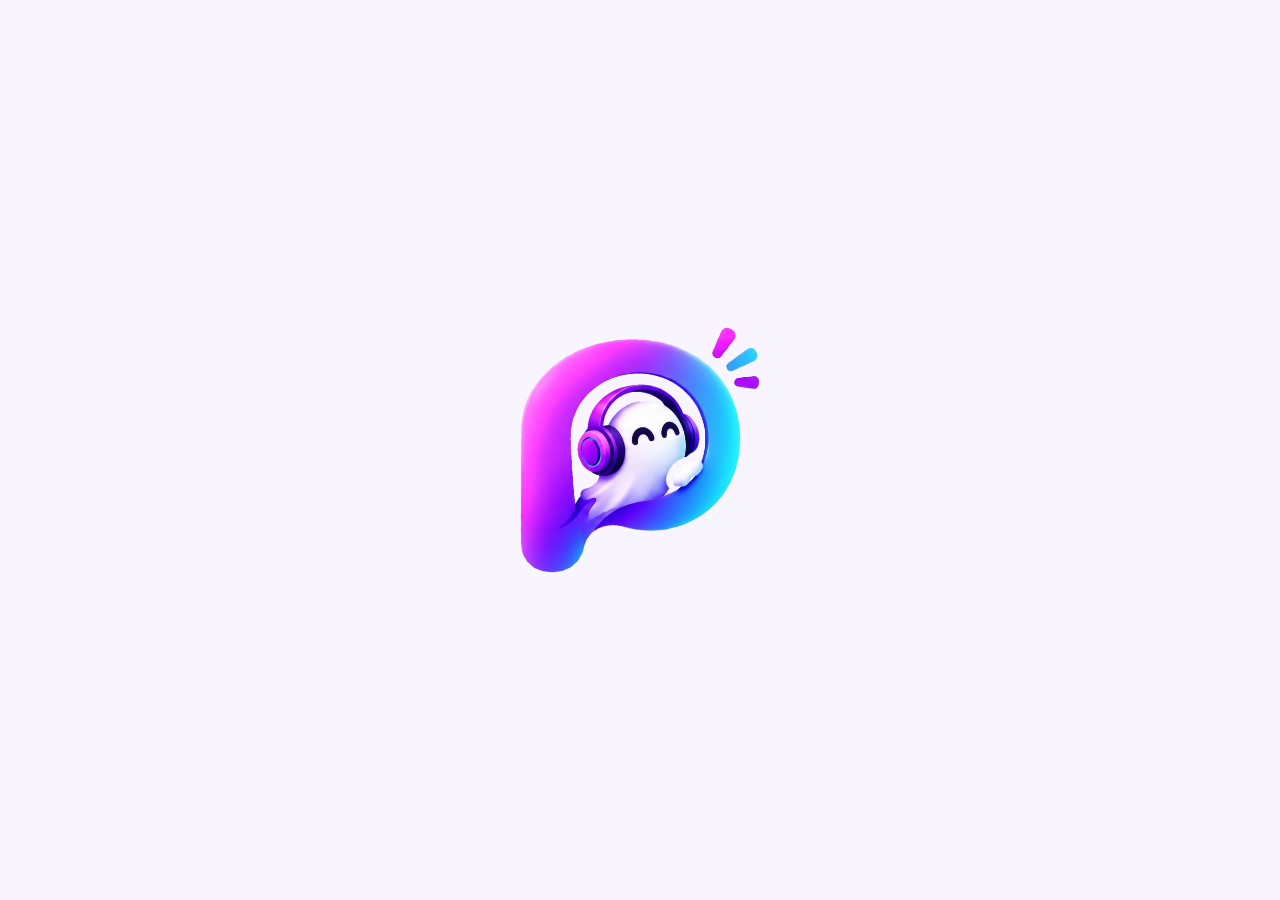
==== commit 0350029a: "GitHub Pages : l'écran d'accueil montre le logo (fond clair ou sombre selon le thème) au lieu de l'i" ====
--- a/docs/app/index.html
+++ b/docs/app/index.html
@@ -129,14 +129,15 @@
 @media (max-width: 560px) { #menubtn .lbl { display: none; } .logo span { display: none; } .tabs button { padding: 8px 11px; } .head .cover { width: 100px; } }
 footer { text-align: center; color: var(--muted); font-size: .8rem; padding: 24px 16px; }
 footer a { color: inherit; }
-#splash { position: fixed; inset: 0; z-index: 9999; background: #05012a; display: flex; align-items: center; justify-content: center; cursor: pointer; transition: opacity .45s ease; }
+#splash { position: fixed; inset: 0; z-index: 9999; background: #f8f5ff; display: flex; align-items: center; justify-content: center; cursor: pointer; transition: opacity .45s ease; }
 #splash.out { opacity: 0; pointer-events: none; }
-#splash img { width: 100%; height: 100%; object-fit: cover; }
-@media (min-aspect-ratio: 1/1) { #splash img { object-fit: contain; } }
+#splash img { width: min(46vw, 46vh, 240px); height: auto; animation: splashpop .9s ease-out both; }
+@keyframes splashpop { from { opacity: 0; transform: scale(.85); } to { opacity: 1; transform: none; } }
+@media (prefers-color-scheme: dark) { #splash { background: #05012a; } }
 </style>
 </head>
 <body>
-<div id="splash" aria-hidden="true"><img src="splash.jpg" alt=""></div>
+<div id="splash" aria-hidden="true"><img src="splash-logo.png" alt=""></div>
 <script>
 // écran d'accueil : une fois par visite (onglet), un clic le ferme
 (() => {
